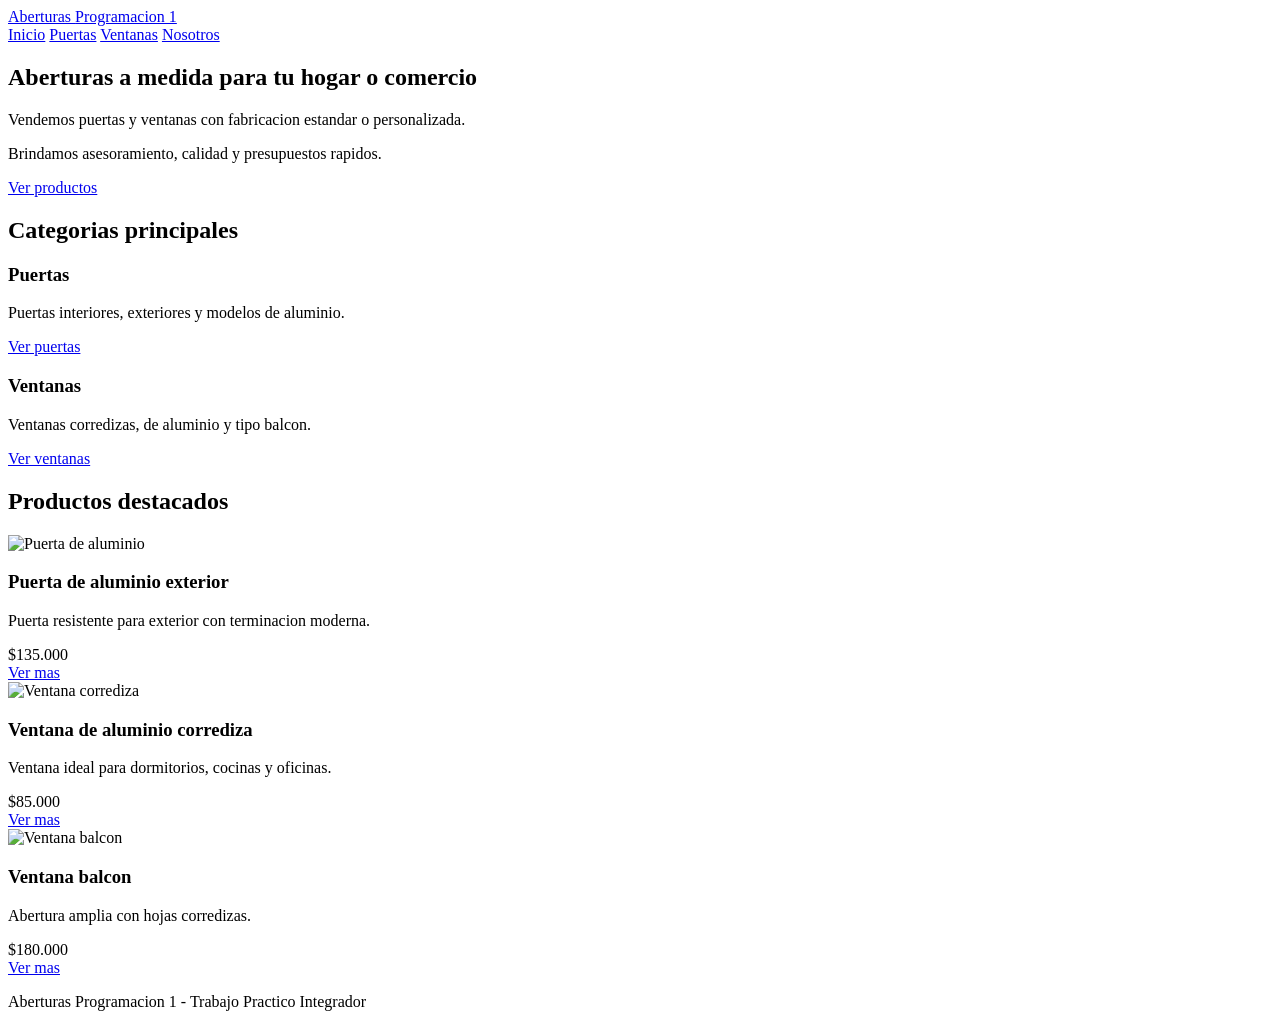
==== index.html @ 21de7965 "Add files via upload" ====
<!DOCTYPE html>
<html lang="es">
<head>
    <meta charset="UTF-8">
    <meta name="viewport" content="width=device-width, initial-scale=1.0">
    <title>Aberturas Programacion 1 - Inicio</title>
    <link rel="stylesheet" href="css/style.css">
</head>
<body>

    <header>
        <a href="index.html" class="logo-text">Aberturas <span>Programacion 1</span></a>

        <nav>
            <a href="index.html">Inicio</a>
            <a href="puertas.html">Puertas</a>
            <a href="ventanas.html">Ventanas</a>
            <a href="nosotros.html">Nosotros</a>
        </nav>
    </header>


    <section class="hero">
        <div class="hero-content">
            <h1>Aberturas a medida para tu hogar o comercio</h1>
            <p>Vendemos puertas y ventanas con fabricacion estandar o personalizada.</p>
            <p>Brindamos asesoramiento, calidad y presupuestos rapidos.</p>
            <a href="puertas.html" class="btn">Ver productos</a>
        </div>
    </section>

    <section class="section">
        <h2>Categorias principales</h2>

        <div class="categories">
            <div class="category">
                <h3>Puertas</h3>
                <p>Puertas interiores, exteriores y modelos de aluminio.</p>
                <a href="puertas.html" class="btn">Ver puertas</a>
            </div>

            <div class="category">
                <h3>Ventanas</h3>
                <p>Ventanas corredizas, de aluminio y tipo balcon.</p>
                <a href="ventanas.html" class="btn">Ver ventanas</a>
            </div>
        </div>
    </section>

    <section class="section">
        <h2>Productos destacados</h2>

        <div class="grid">
            <div class="card">
                <img src="img/producto-blanco.svg" alt="Puerta de aluminio">
                <h3>Puerta de aluminio exterior</h3>
                <p>Puerta resistente para exterior con terminacion moderna.</p>
                <div class="price">$135.000</div>
                <a href="puertas.html" class="btn">Ver mas</a>
            </div>

            <div class="card">
                <img src="img/producto-blanco.svg" alt="Ventana corrediza">
                <h3>Ventana de aluminio corrediza</h3>
                <p>Ventana ideal para dormitorios, cocinas y oficinas.</p>
                <div class="price">$85.000</div>
                <a href="ventanas.html" class="btn">Ver mas</a>
            </div>

            <div class="card">
                <img src="img/producto-blanco.svg" alt="Ventana balcon">
                <h3>Ventana balcon</h3>
                <p>Abertura amplia con hojas corredizas.</p>
                <div class="price">$180.000</div>
                <a href="ventanas.html" class="btn">Ver mas</a>
            </div>
        </div>
    </section>


    <footer>
        <p>Aberturas Programacion 1 - Trabajo Practico Integrador</p>
    </footer>

</body>
</html>
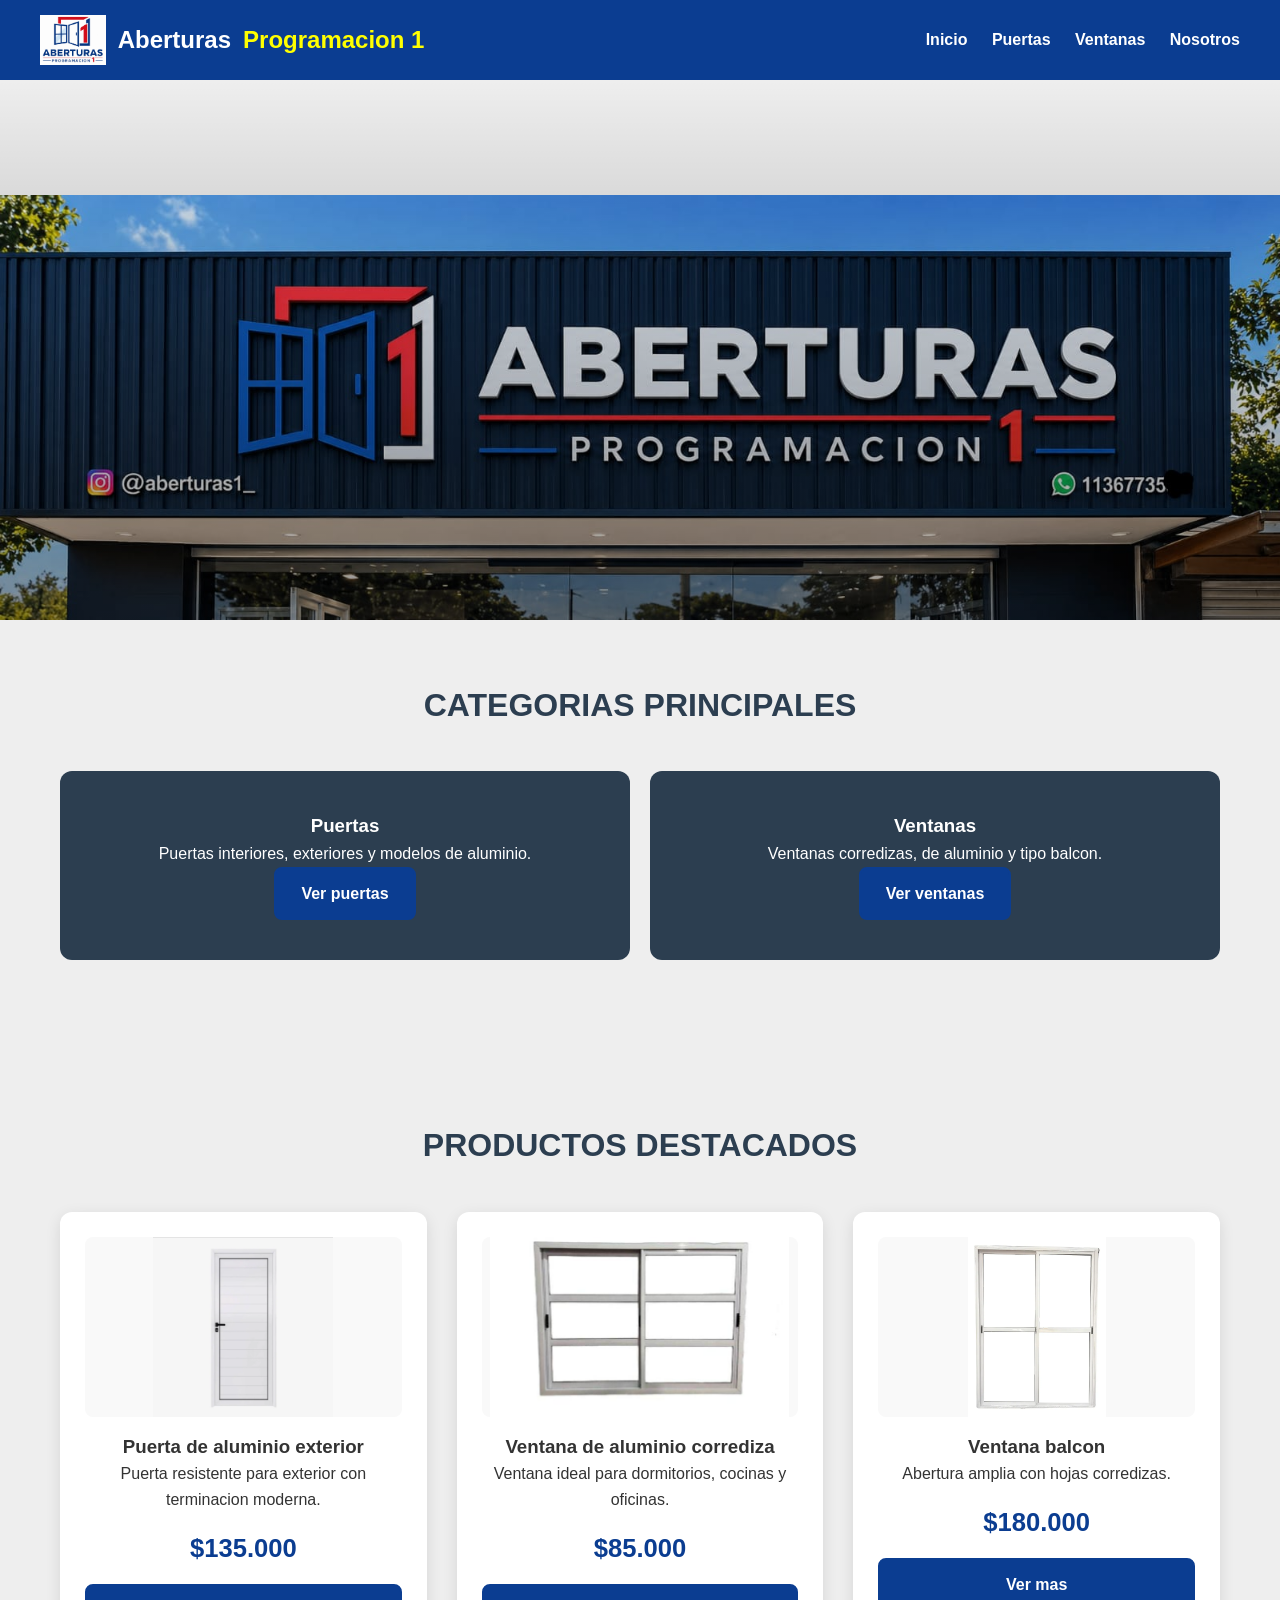
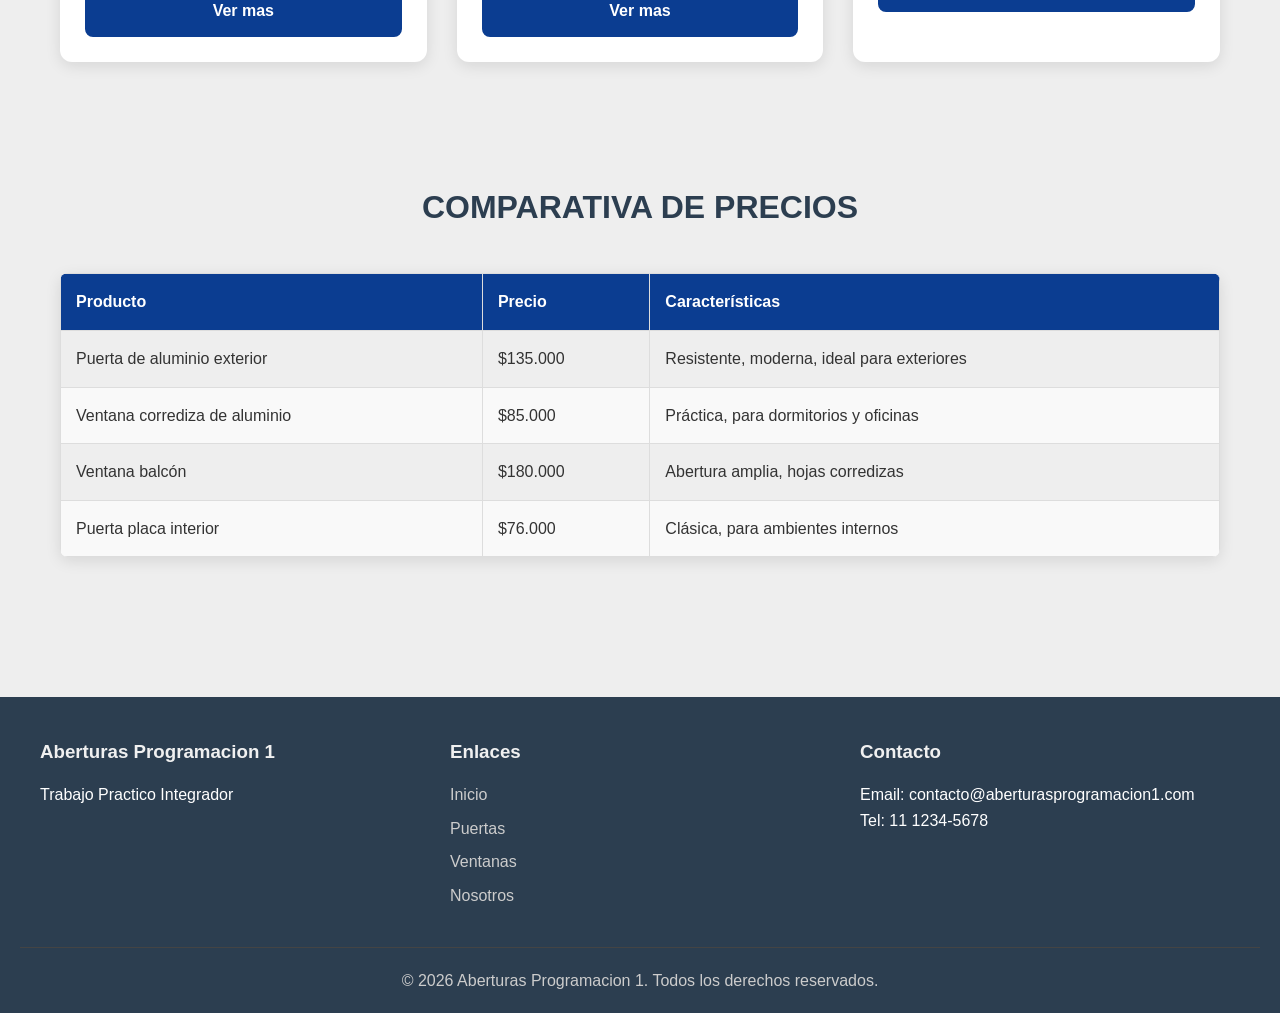
==== commit 9ba0525c: "Actualizacion de diseño y contenido del proyecto" ====
--- a/index.html
+++ b/index.html
@@ -4,12 +4,13 @@
     <meta charset="UTF-8">
     <meta name="viewport" content="width=device-width, initial-scale=1.0">
     <title>Aberturas Programacion 1 - Inicio</title>
+    <link rel="icon" href="img/logoAberturas.png" type="image/png">
     <link rel="stylesheet" href="css/style.css">
 </head>
 <body>
 
     <header>
-        <a href="index.html" class="logo-text">Aberturas <span>Programacion 1</span></a>
+        <a href="index.html" class="logo-text"><img src="img/logoAberturas.png" alt="Logo Aberturas">Aberturas <span>Programacion 1</span></a>
 
         <nav>
             <a href="index.html">Inicio</a>
@@ -22,10 +23,10 @@
 
     <section class="hero">
         <div class="hero-content">
-            <h1>Aberturas a medida para tu hogar o comercio</h1>
+           <!-- <h1>Aberturas a medida para tu hogar o comercio</h1>
             <p>Vendemos puertas y ventanas con fabricacion estandar o personalizada.</p>
             <p>Brindamos asesoramiento, calidad y presupuestos rapidos.</p>
-            <a href="puertas.html" class="btn">Ver productos</a>
+            <a href="puertas.html" class="btn">Ver productos</a>-->
         </div>
     </section>
 
@@ -52,7 +53,7 @@
 
         <div class="grid">
             <div class="card">
-                <img src="img/producto-blanco.svg" alt="Puerta de aluminio">
+                <img src="img/puerta1.webp" alt="Puerta de aluminio">
                 <h3>Puerta de aluminio exterior</h3>
                 <p>Puerta resistente para exterior con terminacion moderna.</p>
                 <div class="price">$135.000</div>
@@ -60,7 +61,7 @@
             </div>
 
             <div class="card">
-                <img src="img/producto-blanco.svg" alt="Ventana corrediza">
+                <img src="img/ventana1.jpeg" alt="Ventana corrediza">
                 <h3>Ventana de aluminio corrediza</h3>
                 <p>Ventana ideal para dormitorios, cocinas y oficinas.</p>
                 <div class="price">$85.000</div>
@@ -68,7 +69,7 @@
             </div>
 
             <div class="card">
-                <img src="img/producto-blanco.svg" alt="Ventana balcon">
+                <img src="img/ventana2.webp" alt="Ventana balcon">
                 <h3>Ventana balcon</h3>
                 <p>Abertura amplia con hojas corredizas.</p>
                 <div class="price">$180.000</div>
@@ -77,9 +78,65 @@
         </div>
     </section>
 
+    <section class="section">
+        <h2>Comparativa de precios</h2>
+        <table class="price-table">
+            <thead>
+                <tr>
+                    <th>Producto</th>
+                    <th>Precio</th>
+                    <th>Características</th>
+                </tr>
+            </thead>
+            <tbody>
+                <tr>
+                    <td>Puerta de aluminio exterior</td>
+                    <td>$135.000</td>
+                    <td>Resistente, moderna, ideal para exteriores</td>
+                </tr>
+                <tr>
+                    <td>Ventana corrediza de aluminio</td>
+                    <td>$85.000</td>
+                    <td>Práctica, para dormitorios y oficinas</td>
+                </tr>
+                <tr>
+                    <td>Ventana balcón</td>
+                    <td>$180.000</td>
+                    <td>Abertura amplia, hojas corredizas</td>
+                </tr>
+                <tr>
+                    <td>Puerta placa interior</td>
+                    <td>$76.000</td>
+                    <td>Clásica, para ambientes internos</td>
+                </tr>
+            </tbody>
+        </table>
+    </section>
 
     <footer>
-        <p>Aberturas Programacion 1 - Trabajo Practico Integrador</p>
+        <div class="footer-content">
+            <div class="footer-section">
+                <h3>Aberturas Programacion 1</h3>
+                <p>Trabajo Practico Integrador</p>
+            </div>
+            <div class="footer-section">
+                <h3>Enlaces</h3>
+                <ul>
+                    <li><a href="index.html">Inicio</a></li>
+                    <li><a href="puertas.html">Puertas</a></li>
+                    <li><a href="ventanas.html">Ventanas</a></li>
+                    <li><a href="nosotros.html">Nosotros</a></li>
+                </ul>
+            </div>
+            <div class="footer-section">
+                <h3>Contacto</h3>
+                <p>Email: contacto@aberturasprogramacion1.com</p>
+                <p>Tel: 11 1234-5678</p>
+            </div>
+        </div>
+        <div class="footer-bottom">
+            <p>&copy; 2026 Aberturas Programacion 1. Todos los derechos reservados.</p>
+        </div>
     </footer>
 
 </body>
--- a/css/style.css
+++ b/css/style.css
@@ -0,0 +1,327 @@
+/* ---  RESET Y BASE --- */
+* {
+    margin: 0;
+    padding: 0;
+    box-sizing: border-box;
+}
+
+body {
+    font-family: 'Segoe UI', Tahoma, Geneva, Verdana, sans-serif;
+    background: #eeeeee;
+    color: #333333;
+    line-height: 1.6;
+}
+
+/* --- COMPONENTES REUTILIZABLES (Botones) --- */
+.btn {
+    display: inline-block;
+    text-decoration: none;
+    font-weight: bold;
+    border-radius: 8px;
+    transition: 0.3s ease;
+    cursor: pointer;
+    text-align: center;
+}
+
+/* Botón Principal Azul */
+.btn {
+    background-color: #0b3d91;
+    color: white;
+    padding: 12px 25px;
+    border: 2px solid #0b3d91;
+}
+
+.btn:hover {
+    background-color: white;
+    color: #0b3d91;
+}
+
+
+/* --- HEADER --- */
+header {
+    background: #0b3d91;
+    padding: 15px 40px;
+    display: flex;
+    justify-content: space-between;
+    align-items: center;
+}
+
+.logo-text {
+    display: flex;
+    align-items: center;
+    gap: 12px;
+    color: white;
+    font-size: 24px;
+    font-weight: bold;
+    text-decoration: none;
+}
+
+.logo-text img {
+    height: 50px;
+    width: auto;
+    display: block;
+}
+
+.logo-text span { color: yellow; }
+
+nav a {
+    color: white;
+    text-decoration: none;
+    margin-left: 20px;
+    font-weight: bold;
+}
+
+nav a:hover { text-decoration: underline; }
+
+/* --- HERO SECTION --- */
+.hero {
+    min-height: 60vh;
+    display: flex;
+    align-items: center;
+    justify-content: center;
+    text-align: center;
+    padding: 40px 20px;
+    background: linear-gradient(rgba(0, 0, 0, 0), rgba(0, 0, 0, 0.4)), 
+                url('../img/heroLogo.jpeg') center/contain fixed no-repeat;
+    color: white;
+}
+
+.hero h1 {
+    font-size: clamp(2rem, 5vw, 3.5rem);
+    text-transform: uppercase;
+    margin-bottom: 20px;
+}
+
+.page-title {
+    background: #0b3d91;
+    color: white;
+    text-align: center;
+    padding: 60px 20px;
+}
+
+.page-title h1 {
+    margin-bottom: 10px;
+    text-transform: uppercase;
+    font-size: clamp(2rem, 4vw, 3rem);
+}
+
+.page-title p {
+    max-width: 800px;
+    margin: 0 auto;
+    color: #f0f0f0;
+}
+
+.about-layout {
+    display: flex;
+    flex-direction: column;
+    gap: 30px;
+}
+
+.info-box {
+    background: white;
+    border-radius: 16px;
+    padding: 30px;
+    box-shadow: 0 8px 24px rgba(0, 0, 0, 0.08);
+}
+
+.info-box h2 {
+    margin-bottom: 18px;
+    color: #0b3d91;
+}
+
+.info-box p {
+    margin-bottom: 16px;
+    color: #444444;
+}
+
+.about-with-image {
+    display: flex;
+    gap: 20px;
+    align-items: center;
+    flex-direction: row-reverse;
+}
+
+.about-image img {
+    width: 300px;
+    height: auto;
+    border-radius: 8px;
+    object-fit: cover;
+}
+
+.about-text {
+    flex: 1;
+}
+
+.social-links {
+    display: flex;
+    gap: 15px;
+    flex-wrap: wrap;
+    margin-top: 15px;
+    justify-content: center;
+}
+
+.social-links a {
+    display: inline-block;
+    padding: 10px 18px;
+    background: #0b3d91;
+    color: white;
+    border-radius: 8px;
+    text-decoration: none;
+    transition: background 0.3s;
+}
+
+.social-links a:hover {
+    background: #083072;
+}
+
+/* --- ESTRUCTURA DE SECCIONES --- */
+.section {
+    padding: 60px 20px;
+    max-width: 1200px;
+    margin: 0 auto;
+}
+
+.section h2 {
+    text-align: center;
+    color: #2c3e50;
+    margin-bottom: 40px;
+    font-size: 2rem;
+    text-transform: uppercase;
+}
+
+/* --- CATEGORÍAS PRINCIPALES --- */
+.categories {
+    display: flex;
+    gap: 20px;
+    flex-wrap: wrap;
+    margin-bottom: 40px;
+}
+
+.category {
+    flex: 1;
+    min-width: 280px;
+    background-color: #2c3e50;
+    color: white;
+    padding: 40px;
+    border-radius: 12px;
+    text-align: center;
+    transition: transform 0.3s;
+}
+
+.category:hover { transform: scale(1.02); }
+
+/* --- PRODUCTOS --- */
+.grid {
+    display: grid;
+    grid-template-columns: repeat(auto-fit, minmax(280px, 1fr));
+    gap: 30px;
+}
+
+.card {
+    background: white;
+    border-radius: 12px;
+    padding: 25px;
+    text-align: center;
+    box-shadow: 0 4px 15px rgba(0,0,0,0.1);
+    transition: 0.3s;
+    display: flex;
+    flex-direction: column;
+}
+
+.card:hover {
+    transform: translateY(-8px);
+    box-shadow: 0 10px 25px rgba(0,0,0,0.15);
+}
+
+.card img {
+    width: 100%;
+    height: 180px;
+    object-fit: contain;
+    background: #f9f9f9;
+    border-radius: 8px;
+    margin-bottom: 15px;
+}
+
+.price {
+    font-size: 1.6rem;
+    font-weight: bold;
+    color: #0b3d91;
+    margin: 15px 0;
+}
+
+/* --- TABLA DE PRECIOS --- */
+.price-table {
+    width: 100%;
+    border-collapse: collapse;
+    margin: 20px 0;
+    box-shadow: 0 4px 15px rgba(0,0,0,0.1);
+    border-radius: 8px;
+    overflow: hidden;
+}
+
+.price-table th, .price-table td {
+    border: 1px solid #ddd;
+    padding: 15px;
+    text-align: left;
+}
+
+.price-table th {
+    background-color: #0b3d91;
+    color: white;
+    font-weight: bold;
+}
+
+.price-table tr:nth-child(even) {
+    background-color: #f9f9f9;
+}
+
+.price-table tr:hover {
+    background-color: #f1f1f1;
+}
+
+/* --- FOOTER --- */
+footer {
+    background: #2c3e50;
+    color: white;
+    padding: 40px 20px 20px;
+    margin-top: 60px;
+}
+
+.footer-content {
+    display: grid;
+    grid-template-columns: repeat(auto-fit, minmax(250px, 1fr));
+    gap: 30px;
+    max-width: 1200px;
+    margin: 0 auto;
+}
+
+.footer-section h3 {
+    margin-bottom: 15px;
+    color: #f0f0f0;
+}
+
+.footer-section ul {
+    list-style: none;
+    padding: 0;
+}
+
+.footer-section ul li {
+    margin-bottom: 8px;
+}
+
+.footer-section ul li a {
+    color: #cccccc;
+    text-decoration: none;
+}
+
+.footer-section ul li a:hover {
+    color: white;
+}
+
+.footer-bottom {
+    text-align: center;
+    margin-top: 30px;
+    padding-top: 20px;
+    border-top: 1px solid #444;
+    color: #cccccc;
+}
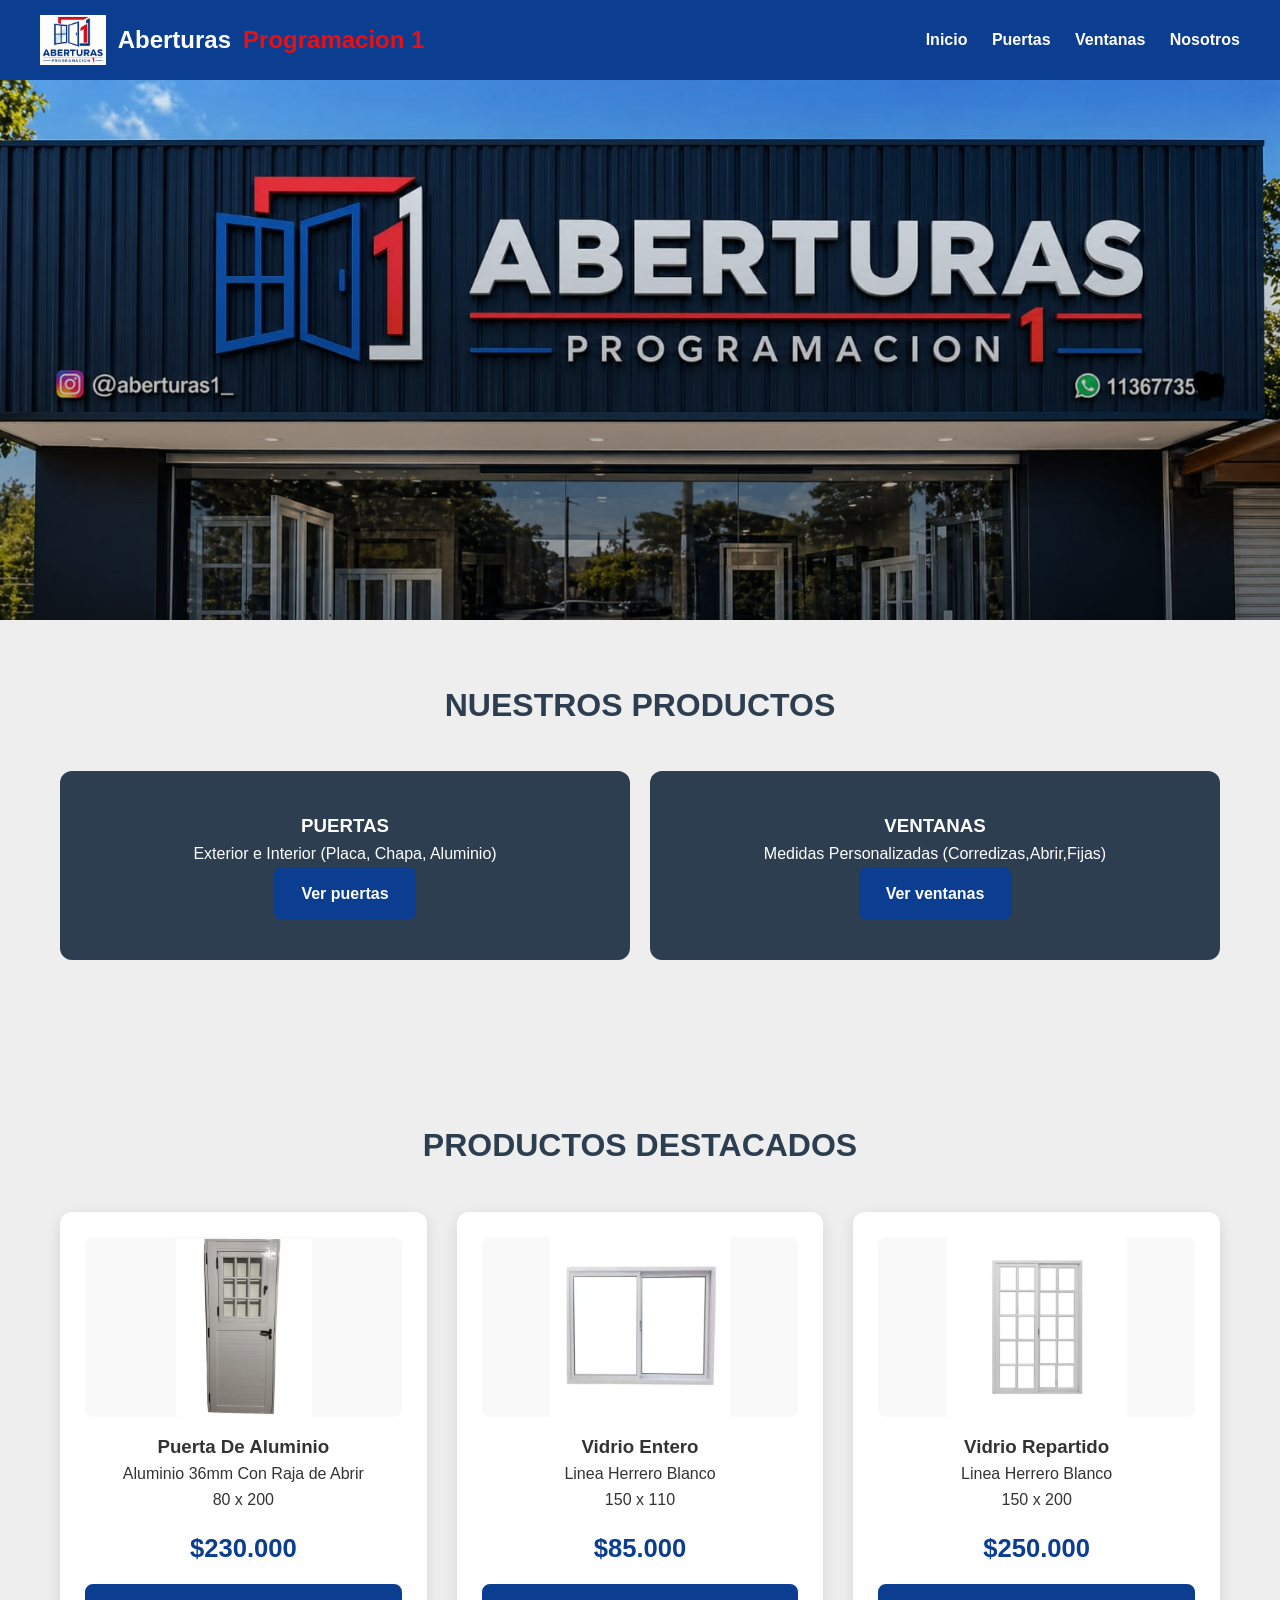
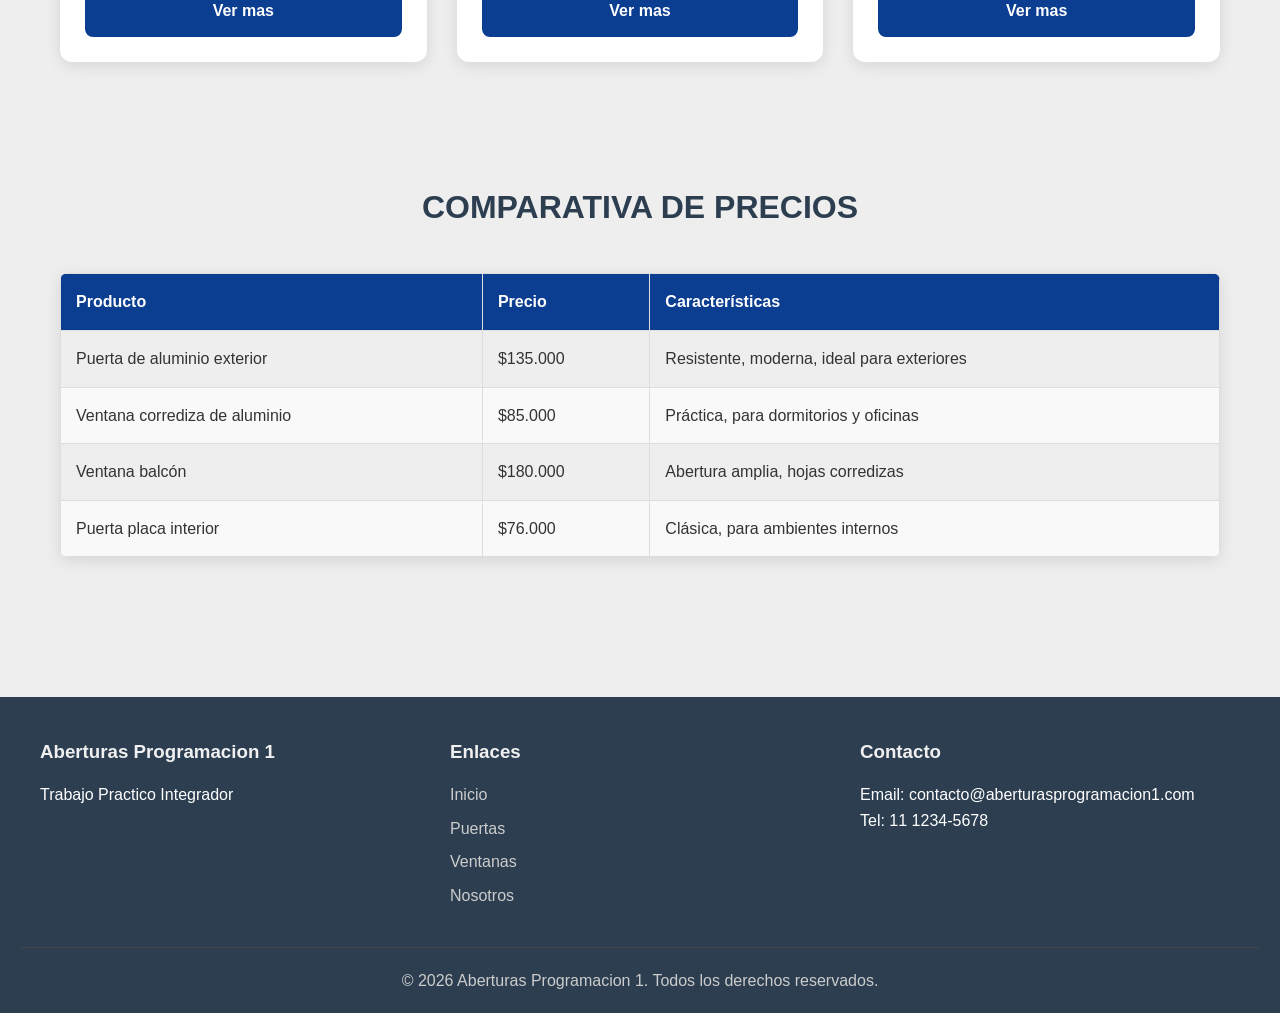
==== commit a550af1f: "modificacion imagenes index.html" ====
--- a/index.html
+++ b/index.html
@@ -31,18 +31,18 @@
     </section>
 
     <section class="section">
-        <h2>Categorias principales</h2>
+        <h2>NUESTROS PRODUCTOS</h2>
 
         <div class="categories">
             <div class="category">
-                <h3>Puertas</h3>
-                <p>Puertas interiores, exteriores y modelos de aluminio.</p>
+                <h3>PUERTAS</h3>
+                <p>  Exterior e Interior  (Placa, Chapa, Aluminio) </p>
                 <a href="puertas.html" class="btn">Ver puertas</a>
             </div>
 
             <div class="category">
-                <h3>Ventanas</h3>
-                <p>Ventanas corredizas, de aluminio y tipo balcon.</p>
+                <h3>VENTANAS</h3>
+                <p> Medidas Personalizadas (Corredizas,Abrir,Fijas) </p>
                 <a href="ventanas.html" class="btn">Ver ventanas</a>
             </div>
         </div>
@@ -53,26 +53,29 @@
 
         <div class="grid">
             <div class="card">
-                <img src="img/puerta1.webp" alt="Puerta de aluminio">
-                <h3>Puerta de aluminio exterior</h3>
-                <p>Puerta resistente para exterior con terminacion moderna.</p>
-                <div class="price">$135.000</div>
+                <img src="img/PuertaAluminioConRaja.jpeg" alt="Puerta de Aluminio">
+                <h3>Puerta De Aluminio </h3>
+                <p> Aluminio 36mm Con Raja de Abrir </p>
+                <p>80 x 200 </p>
+                <div class="price">$230.000</div>
                 <a href="puertas.html" class="btn">Ver mas</a>
             </div>
 
             <div class="card">
-                <img src="img/ventana1.jpeg" alt="Ventana corrediza">
-                <h3>Ventana de aluminio corrediza</h3>
-                <p>Ventana ideal para dormitorios, cocinas y oficinas.</p>
+                <img src="img/VidrioEntero.jpeg" alt="Ventana corrediza">
+                <h3>Vidrio Entero </h3>
+                <p> Linea Herrero Blanco  </p>
+                <p> 150 x 110 </p>
                 <div class="price">$85.000</div>
                 <a href="ventanas.html" class="btn">Ver mas</a>
             </div>
 
             <div class="card">
-                <img src="img/ventana2.webp" alt="Ventana balcon">
-                <h3>Ventana balcon</h3>
-                <p>Abertura amplia con hojas corredizas.</p>
-                <div class="price">$180.000</div>
+                <img src="img/BalconVidrioRepartido.jpeg" alt="Ventana Balcon Vidrio Repartido">
+                <h3> Vidrio Repartido </h3>
+                <p> Linea Herrero Blanco </p>
+                <P> 150 x 200</P>
+                <div class="price">$250.000</div>
                 <a href="ventanas.html" class="btn">Ver mas</a>
             </div>
         </div>
@@ -141,3 +144,4 @@
 
 </body>
 </html>
+
--- a/css/style.css
+++ b/css/style.css
@@ -62,7 +62,8 @@
     display: block;
 }
 
-.logo-text span { color: yellow; }
+
+.logo-text span { color: rgb(235, 15, 15); }
 
 nav a {
     color: white;
@@ -80,9 +81,9 @@
     align-items: center;
     justify-content: center;
     text-align: center;
-    padding: 40px 20px;
+    padding: 40px 10px;
     background: linear-gradient(rgba(0, 0, 0, 0), rgba(0, 0, 0, 0.4)), 
-                url('../img/heroLogo.jpeg') center/contain fixed no-repeat;
+                url('../img/heroLogo.jpeg') center/cover no-repeat;
     color: white;
 }
 
@@ -110,7 +111,7 @@
     margin: 0 auto;
     color: #f0f0f0;
 }
-
+/* --- NOSOTROS --- */
 .about-layout {
     display: flex;
     flex-direction: column;
@@ -324,4 +325,150 @@
     padding-top: 20px;
     border-top: 1px solid #444;
     color: #cccccc;
-}+}
+
+/* --- MEDIA QUERIES - RESPONSIVE --- */
+@media (max-width: 768px) {
+    /* Header */
+    header {
+        padding: 10px 20px;
+        flex-direction: column;
+        gap: 15px;
+    }
+
+    .logo-text {
+        font-size: 18px;
+        gap: 8px;
+    }
+
+    .logo-text img {
+        height: 40px;
+    }
+
+    nav {
+        display: flex;
+        flex-direction: column;
+        gap: 10px;
+    }
+
+    nav a {
+        margin-left: 0;
+        font-size: 14px;
+    }
+
+    /* Hero Section */
+    .hero {
+        min-height: 40vh;
+        padding: 20px 10px;
+        background: linear-gradient(rgba(0, 0, 0, 0), rgba(0, 0, 0, 0.4)), 
+                    url('../img/HeroLogo2.jpeg') center/cover no-repeat;
+        background-attachment: scroll;
+    }
+
+    .hero h1 {
+        font-size: clamp(1.5rem, 4vw, 2.5rem);
+    }
+
+    /* Page Title */
+    .page-title {
+        padding: 40px 20px;
+    }
+
+    .page-title h1 {
+        font-size: clamp(1.5rem, 3vw, 2rem);
+    }
+
+    /* Section */
+    .section {
+        padding: 40px 15px;
+    }
+
+    .section h2 {
+        font-size: 1.5rem;
+        margin-bottom: 25px;
+    }
+
+    /* Categories */
+    .category {
+        min-width: 100%;
+        padding: 30px 20px;
+    }
+
+    /* Cards */
+    .card img {
+        height: 150px;
+    }
+
+    .price {
+        font-size: 1.3rem;
+    }
+
+    /* About with Image */
+    .about-with-image {
+        flex-direction: column;
+    }
+
+    .about-image img {
+        width: 100%;
+        max-width: 300px;
+    }
+
+    /* Table */
+    .price-table {
+        font-size: 0.9rem;
+    }
+
+    .price-table th, .price-table td {
+        padding: 10px;
+    }
+
+    /* Info Box */
+    .info-box {
+        padding: 20px;
+    }
+
+    .info-box h2 {
+        margin-bottom: 12px;
+        font-size: 1.3rem;
+    }
+
+    .info-box p {
+        margin-bottom: 12px;
+        font-size: 0.95rem;
+    }
+
+    /* Footer */
+    footer {
+        padding: 30px 15px 15px;
+    }
+
+    .footer-content {
+        gap: 20px;
+        grid-template-columns: 1fr;
+    }
+
+    .footer-section h3 {
+        margin-bottom: 12px;
+        font-size: 1rem;
+    }
+
+    .footer-section ul li {
+        margin-bottom: 6px;
+    }
+
+    .footer-bottom {
+        margin-top: 20px;
+        padding-top: 15px;
+        font-size: 0.85rem;
+    }
+
+    /* Social Links */
+    .social-links {
+        gap: 10px;
+    }
+
+    .social-links a {
+        padding: 8px 15px;
+        font-size: 0.9rem;
+    }
+}
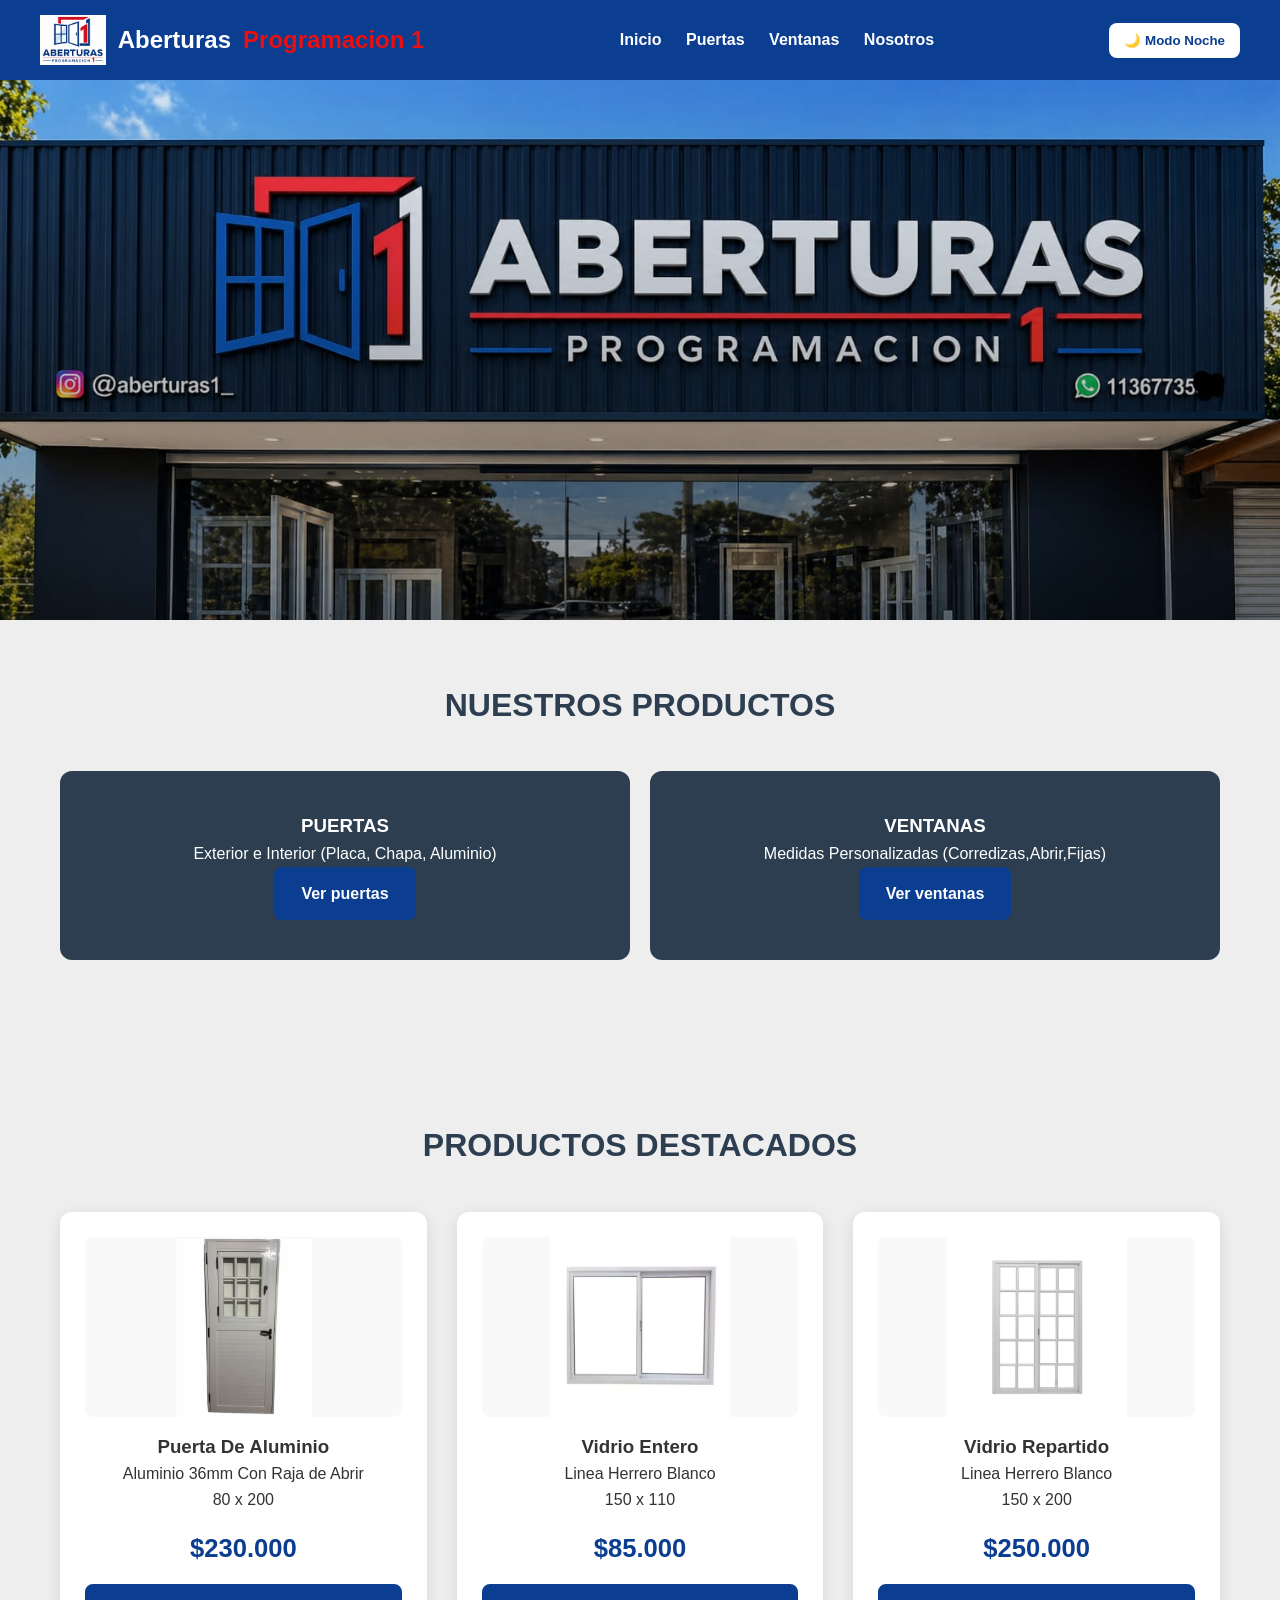
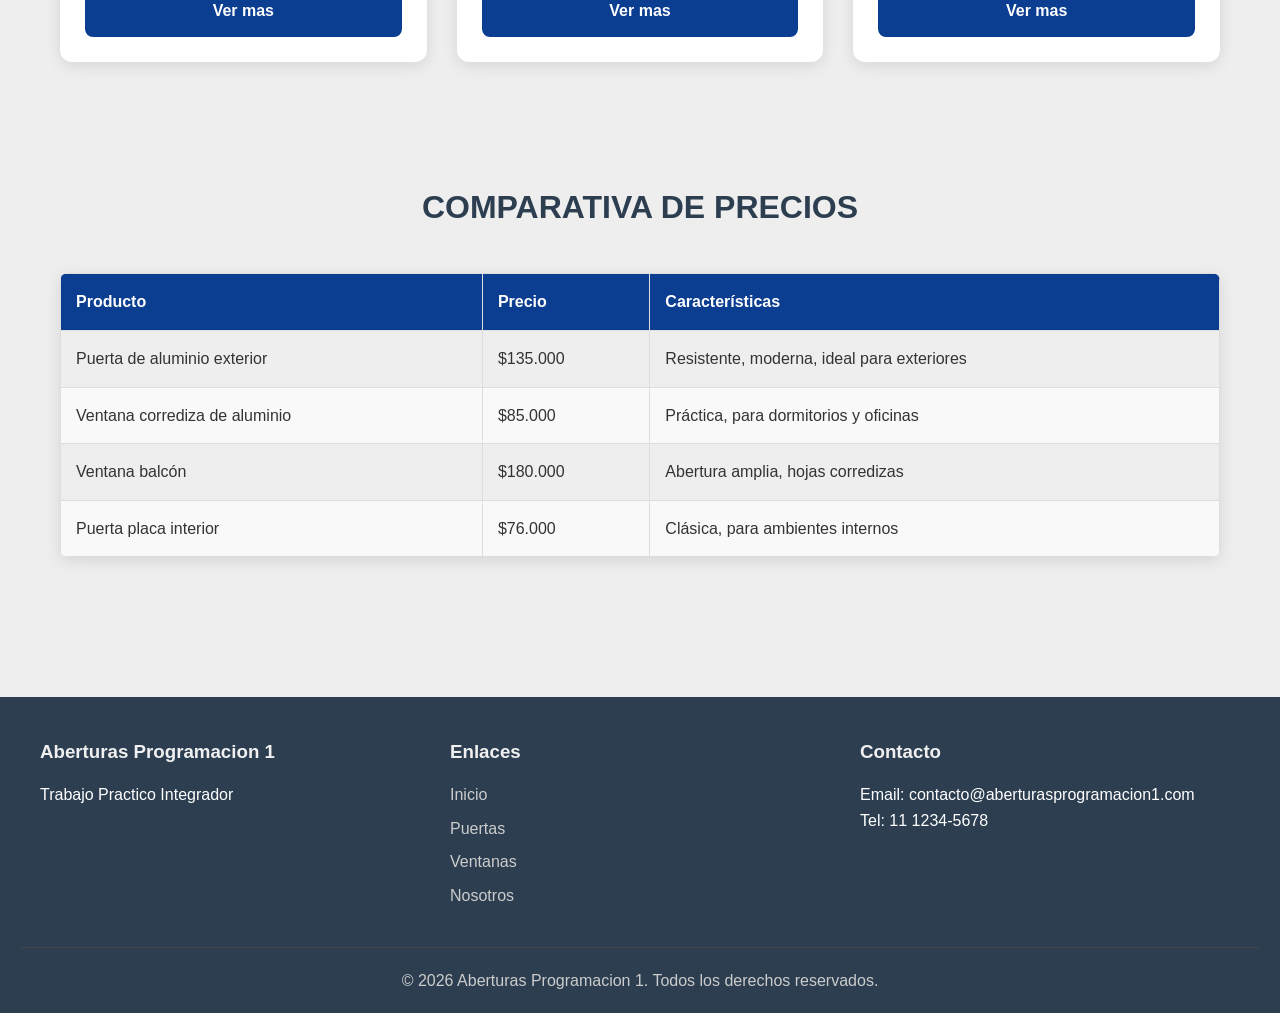
==== commit e253048e: "Agrego modo oscuro y actualizo estilos" ====
--- a/index.html
+++ b/index.html
@@ -1,147 +1,153 @@
-<!DOCTYPE html>
+<!doctype html>
 <html lang="es">
-<head>
-    <meta charset="UTF-8">
-    <meta name="viewport" content="width=device-width, initial-scale=1.0">
+  <head>
+    <meta charset="UTF-8" />
+    <meta name="viewport" content="width=device-width, initial-scale=1.0" />
     <title>Aberturas Programacion 1 - Inicio</title>
-    <link rel="icon" href="img/logoAberturas.png" type="image/png">
-    <link rel="stylesheet" href="css/style.css">
-</head>
-<body>
+    <link rel="icon" href="img/logoAberturas.png" type="image/png" />
+    <link rel="stylesheet" href="css/style.css" />
+  </head>
+  <body>
+    <header>
+      <a href="index.html" class="logo-text"
+        ><img src="img/logoAberturas.png" alt="Logo Aberturas" />Aberturas
+        <span>Programacion 1</span></a
+      >
 
-    <header>
-        <a href="index.html" class="logo-text"><img src="img/logoAberturas.png" alt="Logo Aberturas">Aberturas <span>Programacion 1</span></a>
-
-        <nav>
-            <a href="index.html">Inicio</a>
-            <a href="puertas.html">Puertas</a>
-            <a href="ventanas.html">Ventanas</a>
-            <a href="nosotros.html">Nosotros</a>
-        </nav>
+      <nav>
+        <a href="index.html">Inicio</a>
+        <a href="puertas.html">Puertas</a>
+        <a href="ventanas.html">Ventanas</a>
+        <a href="nosotros.html">Nosotros</a>
+      </nav>
+      <button id="tema-btn" onclick="cambiarModo()">🌙 Modo Noche</button>
     </header>
 
-
     <section class="hero">
-        <div class="hero-content">
-           <!-- <h1>Aberturas a medida para tu hogar o comercio</h1>
+      <div class="hero-content">
+        <!-- <h1>Aberturas a medida para tu hogar o comercio</h1>
             <p>Vendemos puertas y ventanas con fabricacion estandar o personalizada.</p>
             <p>Brindamos asesoramiento, calidad y presupuestos rapidos.</p>
             <a href="puertas.html" class="btn">Ver productos</a>-->
-        </div>
+      </div>
     </section>
 
     <section class="section">
-        <h2>NUESTROS PRODUCTOS</h2>
+      <h2>NUESTROS PRODUCTOS</h2>
 
-        <div class="categories">
-            <div class="category">
-                <h3>PUERTAS</h3>
-                <p>  Exterior e Interior  (Placa, Chapa, Aluminio) </p>
-                <a href="puertas.html" class="btn">Ver puertas</a>
-            </div>
+      <div class="categories">
+        <div class="category">
+          <h3>PUERTAS</h3>
+          <p>Exterior e Interior (Placa, Chapa, Aluminio)</p>
+          <a href="puertas.html" class="btn">Ver puertas</a>
+        </div>
 
-            <div class="category">
-                <h3>VENTANAS</h3>
-                <p> Medidas Personalizadas (Corredizas,Abrir,Fijas) </p>
-                <a href="ventanas.html" class="btn">Ver ventanas</a>
-            </div>
+        <div class="category">
+          <h3>VENTANAS</h3>
+          <p>Medidas Personalizadas (Corredizas,Abrir,Fijas)</p>
+          <a href="ventanas.html" class="btn">Ver ventanas</a>
         </div>
+      </div>
     </section>
 
     <section class="section">
-        <h2>Productos destacados</h2>
+      <h2>Productos destacados</h2>
 
-        <div class="grid">
-            <div class="card">
-                <img src="img/PuertaAluminioConRaja.jpeg" alt="Puerta de Aluminio">
-                <h3>Puerta De Aluminio </h3>
-                <p> Aluminio 36mm Con Raja de Abrir </p>
-                <p>80 x 200 </p>
-                <div class="price">$230.000</div>
-                <a href="puertas.html" class="btn">Ver mas</a>
-            </div>
+      <div class="grid">
+        <div class="card">
+          <img src="img/PuertaAluminioConRaja.jpeg" alt="Puerta de Aluminio" />
+          <h3>Puerta De Aluminio</h3>
+          <p>Aluminio 36mm Con Raja de Abrir</p>
+          <p>80 x 200</p>
+          <div class="price">$230.000</div>
+          <a href="puertas.html" class="btn">Ver mas</a>
+        </div>
 
-            <div class="card">
-                <img src="img/VidrioEntero.jpeg" alt="Ventana corrediza">
-                <h3>Vidrio Entero </h3>
-                <p> Linea Herrero Blanco  </p>
-                <p> 150 x 110 </p>
-                <div class="price">$85.000</div>
-                <a href="ventanas.html" class="btn">Ver mas</a>
-            </div>
+        <div class="card">
+          <img src="img/VidrioEntero.jpeg" alt="Ventana corrediza" />
+          <h3>Vidrio Entero</h3>
+          <p>Linea Herrero Blanco</p>
+          <p>150 x 110</p>
+          <div class="price">$85.000</div>
+          <a href="ventanas.html" class="btn">Ver mas</a>
+        </div>
 
-            <div class="card">
-                <img src="img/BalconVidrioRepartido.jpeg" alt="Ventana Balcon Vidrio Repartido">
-                <h3> Vidrio Repartido </h3>
-                <p> Linea Herrero Blanco </p>
-                <P> 150 x 200</P>
-                <div class="price">$250.000</div>
-                <a href="ventanas.html" class="btn">Ver mas</a>
-            </div>
+        <div class="card">
+          <img
+            src="img/BalconVidrioRepartido.jpeg"
+            alt="Ventana Balcon Vidrio Repartido"
+          />
+          <h3>Vidrio Repartido</h3>
+          <p>Linea Herrero Blanco</p>
+          <p>150 x 200</p>
+          <div class="price">$250.000</div>
+          <a href="ventanas.html" class="btn">Ver mas</a>
         </div>
+      </div>
     </section>
 
     <section class="section">
-        <h2>Comparativa de precios</h2>
-        <table class="price-table">
-            <thead>
-                <tr>
-                    <th>Producto</th>
-                    <th>Precio</th>
-                    <th>Características</th>
-                </tr>
-            </thead>
-            <tbody>
-                <tr>
-                    <td>Puerta de aluminio exterior</td>
-                    <td>$135.000</td>
-                    <td>Resistente, moderna, ideal para exteriores</td>
-                </tr>
-                <tr>
-                    <td>Ventana corrediza de aluminio</td>
-                    <td>$85.000</td>
-                    <td>Práctica, para dormitorios y oficinas</td>
-                </tr>
-                <tr>
-                    <td>Ventana balcón</td>
-                    <td>$180.000</td>
-                    <td>Abertura amplia, hojas corredizas</td>
-                </tr>
-                <tr>
-                    <td>Puerta placa interior</td>
-                    <td>$76.000</td>
-                    <td>Clásica, para ambientes internos</td>
-                </tr>
-            </tbody>
-        </table>
+      <h2>Comparativa de precios</h2>
+      <table class="price-table">
+        <thead>
+          <tr>
+            <th>Producto</th>
+            <th>Precio</th>
+            <th>Características</th>
+          </tr>
+        </thead>
+        <tbody>
+          <tr>
+            <td>Puerta de aluminio exterior</td>
+            <td>$135.000</td>
+            <td>Resistente, moderna, ideal para exteriores</td>
+          </tr>
+          <tr>
+            <td>Ventana corrediza de aluminio</td>
+            <td>$85.000</td>
+            <td>Práctica, para dormitorios y oficinas</td>
+          </tr>
+          <tr>
+            <td>Ventana balcón</td>
+            <td>$180.000</td>
+            <td>Abertura amplia, hojas corredizas</td>
+          </tr>
+          <tr>
+            <td>Puerta placa interior</td>
+            <td>$76.000</td>
+            <td>Clásica, para ambientes internos</td>
+          </tr>
+        </tbody>
+      </table>
     </section>
 
     <footer>
-        <div class="footer-content">
-            <div class="footer-section">
-                <h3>Aberturas Programacion 1</h3>
-                <p>Trabajo Practico Integrador</p>
-            </div>
-            <div class="footer-section">
-                <h3>Enlaces</h3>
-                <ul>
-                    <li><a href="index.html">Inicio</a></li>
-                    <li><a href="puertas.html">Puertas</a></li>
-                    <li><a href="ventanas.html">Ventanas</a></li>
-                    <li><a href="nosotros.html">Nosotros</a></li>
-                </ul>
-            </div>
-            <div class="footer-section">
-                <h3>Contacto</h3>
-                <p>Email: contacto@aberturasprogramacion1.com</p>
-                <p>Tel: 11 1234-5678</p>
-            </div>
+      <div class="footer-content">
+        <div class="footer-section">
+          <h3>Aberturas Programacion 1</h3>
+          <p>Trabajo Practico Integrador</p>
         </div>
-        <div class="footer-bottom">
-            <p>&copy; 2026 Aberturas Programacion 1. Todos los derechos reservados.</p>
+        <div class="footer-section">
+          <h3>Enlaces</h3>
+          <ul>
+            <li><a href="index.html">Inicio</a></li>
+            <li><a href="puertas.html">Puertas</a></li>
+            <li><a href="ventanas.html">Ventanas</a></li>
+            <li><a href="nosotros.html">Nosotros</a></li>
+          </ul>
         </div>
+        <div class="footer-section">
+          <h3>Contacto</h3>
+          <p>Email: contacto@aberturasprogramacion1.com</p>
+          <p>Tel: 11 1234-5678</p>
+        </div>
+      </div>
+      <div class="footer-bottom">
+        <p>
+          &copy; 2026 Aberturas Programacion 1. Todos los derechos reservados.
+        </p>
+      </div>
     </footer>
-
-</body>
+    <script src="js/script.js"></script>
+  </body>
 </html>
-
--- a/css/style.css
+++ b/css/style.css
@@ -1,474 +1,600 @@
 /* ---  RESET Y BASE --- */
 * {
-    margin: 0;
-    padding: 0;
-    box-sizing: border-box;
+  margin: 0;
+  padding: 0;
+  box-sizing: border-box;
 }
 
 body {
-    font-family: 'Segoe UI', Tahoma, Geneva, Verdana, sans-serif;
-    background: #eeeeee;
-    color: #333333;
-    line-height: 1.6;
+  font-family: "Segoe UI", Tahoma, Geneva, Verdana, sans-serif;
+  background: #eeeeee;
+  color: #333333;
+  line-height: 1.6;
 }
 
 /* --- COMPONENTES REUTILIZABLES (Botones) --- */
 .btn {
-    display: inline-block;
-    text-decoration: none;
-    font-weight: bold;
-    border-radius: 8px;
-    transition: 0.3s ease;
-    cursor: pointer;
-    text-align: center;
+  display: inline-block;
+  text-decoration: none;
+  font-weight: bold;
+  border-radius: 8px;
+  transition: 0.3s ease;
+  cursor: pointer;
+  text-align: center;
 }
 
 /* Botón Principal Azul */
 .btn {
-    background-color: #0b3d91;
-    color: white;
-    padding: 12px 25px;
-    border: 2px solid #0b3d91;
+  background-color: #0b3d91;
+  color: white;
+  padding: 12px 25px;
+  border: 2px solid #0b3d91;
 }
 
 .btn:hover {
-    background-color: white;
-    color: #0b3d91;
-}
-
+  background-color: white;
+  color: #0b3d91;
+}
 
 /* --- HEADER --- */
 header {
-    background: #0b3d91;
-    padding: 15px 40px;
-    display: flex;
-    justify-content: space-between;
-    align-items: center;
+  background: #0b3d91;
+  padding: 15px 40px;
+  display: flex;
+  justify-content: space-between;
+  align-items: center;
 }
 
 .logo-text {
-    display: flex;
-    align-items: center;
-    gap: 12px;
-    color: white;
-    font-size: 24px;
-    font-weight: bold;
-    text-decoration: none;
+  display: flex;
+  align-items: center;
+  gap: 12px;
+  color: white;
+  font-size: 24px;
+  font-weight: bold;
+  text-decoration: none;
 }
 
 .logo-text img {
-    height: 50px;
-    width: auto;
-    display: block;
-}
-
-
-.logo-text span { color: rgb(235, 15, 15); }
+  height: 50px;
+  width: auto;
+  display: block;
+}
+
+.logo-text span {
+  color: rgb(235, 15, 15);
+}
 
 nav a {
-    color: white;
-    text-decoration: none;
-    margin-left: 20px;
-    font-weight: bold;
-}
-
-nav a:hover { text-decoration: underline; }
+  color: white;
+  text-decoration: none;
+  margin-left: 20px;
+  font-weight: bold;
+}
+
+nav a:hover {
+  text-decoration: underline;
+}
 
 /* --- HERO SECTION --- */
 .hero {
-    min-height: 60vh;
-    display: flex;
-    align-items: center;
-    justify-content: center;
-    text-align: center;
-    padding: 40px 10px;
-    background: linear-gradient(rgba(0, 0, 0, 0), rgba(0, 0, 0, 0.4)), 
-                url('../img/heroLogo.jpeg') center/cover no-repeat;
-    color: white;
+  min-height: 60vh;
+  display: flex;
+  align-items: center;
+  justify-content: center;
+  text-align: center;
+  padding: 40px 10px;
+  background:
+    linear-gradient(rgba(0, 0, 0, 0), rgba(0, 0, 0, 0.4)),
+    url("../img/heroLogo.jpeg") center/cover no-repeat;
+  color: white;
 }
 
 .hero h1 {
-    font-size: clamp(2rem, 5vw, 3.5rem);
-    text-transform: uppercase;
-    margin-bottom: 20px;
+  font-size: clamp(2rem, 5vw, 3.5rem);
+  text-transform: uppercase;
+  margin-bottom: 20px;
 }
 
 .page-title {
-    background: #0b3d91;
-    color: white;
-    text-align: center;
-    padding: 60px 20px;
+  background: #0b3d91;
+  color: white;
+  text-align: center;
+  padding: 60px 20px;
 }
 
 .page-title h1 {
-    margin-bottom: 10px;
-    text-transform: uppercase;
-    font-size: clamp(2rem, 4vw, 3rem);
+  margin-bottom: 10px;
+  text-transform: uppercase;
+  font-size: clamp(2rem, 4vw, 3rem);
 }
 
 .page-title p {
-    max-width: 800px;
-    margin: 0 auto;
-    color: #f0f0f0;
+  max-width: 800px;
+  margin: 0 auto;
+  color: #f0f0f0;
 }
 /* --- NOSOTROS --- */
 .about-layout {
+  display: flex;
+  flex-direction: column;
+  gap: 30px;
+}
+
+.info-box {
+  background: white;
+  border-radius: 16px;
+  padding: 30px;
+  box-shadow: 0 8px 24px rgba(0, 0, 0, 0.08);
+}
+
+.info-box h2 {
+  margin-bottom: 18px;
+  color: #0b3d91;
+}
+
+.info-box p {
+  margin-bottom: 16px;
+  color: #444444;
+}
+
+.about-with-image {
+  display: flex;
+  gap: 20px;
+  align-items: center;
+  flex-direction: row-reverse;
+}
+
+.about-image img {
+  width: 300px;
+  height: auto;
+  border-radius: 8px;
+  object-fit: cover;
+}
+
+.about-text {
+  flex: 1;
+}
+
+.social-links {
+  display: flex;
+  gap: 15px;
+  flex-wrap: wrap;
+  margin-top: 15px;
+  justify-content: center;
+}
+
+.social-links a {
+  display: inline-block;
+  padding: 10px 18px;
+  background: #0b3d91;
+  color: white;
+  border-radius: 8px;
+  text-decoration: none;
+  transition: background 0.3s;
+}
+
+.social-links a:hover {
+  background: #083072;
+}
+
+/* --- ESTRUCTURA DE SECCIONES --- */
+.section {
+  padding: 60px 20px;
+  max-width: 1200px;
+  margin: 0 auto;
+}
+
+.section h2 {
+  text-align: center;
+  color: #2c3e50;
+  margin-bottom: 40px;
+  font-size: 2rem;
+  text-transform: uppercase;
+}
+
+/* --- CATEGORÍAS PRINCIPALES --- */
+.categories {
+  display: flex;
+  gap: 20px;
+  flex-wrap: wrap;
+  margin-bottom: 40px;
+}
+
+.category {
+  flex: 1;
+  min-width: 280px;
+  background-color: #2c3e50;
+  color: white;
+  padding: 40px;
+  border-radius: 12px;
+  text-align: center;
+  transition: transform 0.3s;
+}
+
+.category:hover {
+  transform: scale(1.02);
+}
+
+/* --- PRODUCTOS --- */
+.grid {
+  display: grid;
+  grid-template-columns: repeat(auto-fit, minmax(280px, 1fr));
+  gap: 30px;
+}
+
+.card {
+  background: white;
+  border-radius: 12px;
+  padding: 25px;
+  text-align: center;
+  box-shadow: 0 4px 15px rgba(0, 0, 0, 0.1);
+  transition: 0.3s;
+  display: flex;
+  flex-direction: column;
+}
+
+.card:hover {
+  transform: translateY(-8px);
+  box-shadow: 0 10px 25px rgba(0, 0, 0, 0.15);
+}
+
+.card img {
+  width: 100%;
+  height: 180px;
+  object-fit: contain;
+  background: #f9f9f9;
+  border-radius: 8px;
+  margin-bottom: 15px;
+}
+
+.price {
+  font-size: 1.6rem;
+  font-weight: bold;
+  color: #0b3d91;
+  margin: 15px 0;
+}
+
+/* --- TABLA DE PRECIOS --- */
+.price-table {
+  width: 100%;
+  border-collapse: collapse;
+  margin: 20px 0;
+  box-shadow: 0 4px 15px rgba(0, 0, 0, 0.1);
+  border-radius: 8px;
+  overflow: hidden;
+}
+
+.price-table th,
+.price-table td {
+  border: 1px solid #ddd;
+  padding: 15px;
+  text-align: left;
+}
+
+.price-table th {
+  background-color: #0b3d91;
+  color: white;
+  font-weight: bold;
+}
+
+.price-table tr:nth-child(even) {
+  background-color: #f9f9f9;
+}
+
+.price-table tr:hover {
+  background-color: #f1f1f1;
+}
+
+/* --- FOOTER --- */
+footer {
+  background: #2c3e50;
+  color: white;
+  padding: 40px 20px 20px;
+  margin-top: 60px;
+}
+
+.footer-content {
+  display: grid;
+  grid-template-columns: repeat(auto-fit, minmax(250px, 1fr));
+  gap: 30px;
+  max-width: 1200px;
+  margin: 0 auto;
+}
+
+.footer-section h3 {
+  margin-bottom: 15px;
+  color: #f0f0f0;
+}
+
+.footer-section ul {
+  list-style: none;
+  padding: 0;
+}
+
+.footer-section ul li {
+  margin-bottom: 8px;
+}
+
+.footer-section ul li a {
+  color: #cccccc;
+  text-decoration: none;
+}
+
+.footer-section ul li a:hover {
+  color: white;
+}
+
+.footer-bottom {
+  text-align: center;
+  margin-top: 30px;
+  padding-top: 20px;
+  border-top: 1px solid #444;
+  color: #cccccc;
+}
+
+/* --- MEDIA QUERIES - RESPONSIVE --- */
+@media (max-width: 768px) {
+  /* Header */
+  header {
+    padding: 10px 20px;
+    flex-direction: column;
+    gap: 15px;
+  }
+
+  .logo-text {
+    font-size: 18px;
+    gap: 8px;
+  }
+
+  .logo-text img {
+    height: 40px;
+  }
+
+  nav {
     display: flex;
     flex-direction: column;
-    gap: 30px;
-}
-
-.info-box {
-    background: white;
-    border-radius: 16px;
-    padding: 30px;
-    box-shadow: 0 8px 24px rgba(0, 0, 0, 0.08);
-}
-
-.info-box h2 {
-    margin-bottom: 18px;
-    color: #0b3d91;
-}
-
-.info-box p {
-    margin-bottom: 16px;
-    color: #444444;
-}
-
-.about-with-image {
-    display: flex;
+    gap: 10px;
+  }
+
+  nav a {
+    margin-left: 0;
+    font-size: 14px;
+  }
+
+  /* Hero Section */
+  .hero {
+    min-height: 40vh;
+    padding: 20px 10px;
+    background:
+      linear-gradient(rgba(0, 0, 0, 0), rgba(0, 0, 0, 0.4)),
+      url("../img/HeroLogo2.jpeg") center/cover no-repeat;
+    background-attachment: scroll;
+  }
+
+  .hero h1 {
+    font-size: clamp(1.5rem, 4vw, 2.5rem);
+  }
+
+  /* Page Title */
+  .page-title {
+    padding: 40px 20px;
+  }
+
+  .page-title h1 {
+    font-size: clamp(1.5rem, 3vw, 2rem);
+  }
+
+  /* Section */
+  .section {
+    padding: 40px 15px;
+  }
+
+  .section h2 {
+    font-size: 1.5rem;
+    margin-bottom: 25px;
+  }
+
+  /* Categories */
+  .category {
+    min-width: 100%;
+    padding: 30px 20px;
+  }
+
+  /* Cards */
+  .card img {
+    height: 150px;
+  }
+
+  .price {
+    font-size: 1.3rem;
+  }
+
+  /* About with Image */
+  .about-with-image {
+    flex-direction: column;
+  }
+
+  .about-image img {
+    width: 100%;
+    max-width: 300px;
+  }
+
+  /* Table */
+  .price-table {
+    font-size: 0.9rem;
+  }
+
+  .price-table th,
+  .price-table td {
+    padding: 10px;
+  }
+
+  /* Info Box */
+  .info-box {
+    padding: 20px;
+  }
+
+  .info-box h2 {
+    margin-bottom: 12px;
+    font-size: 1.3rem;
+  }
+
+  .info-box p {
+    margin-bottom: 12px;
+    font-size: 0.95rem;
+  }
+
+  /* Footer */
+  footer {
+    padding: 30px 15px 15px;
+  }
+
+  .footer-content {
     gap: 20px;
-    align-items: center;
-    flex-direction: row-reverse;
-}
-
-.about-image img {
-    width: 300px;
-    height: auto;
-    border-radius: 8px;
-    object-fit: cover;
-}
-
-.about-text {
-    flex: 1;
-}
-
-.social-links {
-    display: flex;
-    gap: 15px;
-    flex-wrap: wrap;
-    margin-top: 15px;
-    justify-content: center;
-}
-
-.social-links a {
-    display: inline-block;
-    padding: 10px 18px;
-    background: #0b3d91;
-    color: white;
-    border-radius: 8px;
-    text-decoration: none;
-    transition: background 0.3s;
-}
-
-.social-links a:hover {
-    background: #083072;
-}
-
-/* --- ESTRUCTURA DE SECCIONES --- */
-.section {
-    padding: 60px 20px;
-    max-width: 1200px;
-    margin: 0 auto;
-}
-
-.section h2 {
-    text-align: center;
-    color: #2c3e50;
-    margin-bottom: 40px;
-    font-size: 2rem;
-    text-transform: uppercase;
-}
-
-/* --- CATEGORÍAS PRINCIPALES --- */
-.categories {
-    display: flex;
-    gap: 20px;
-    flex-wrap: wrap;
-    margin-bottom: 40px;
-}
-
-.category {
-    flex: 1;
-    min-width: 280px;
-    background-color: #2c3e50;
-    color: white;
-    padding: 40px;
-    border-radius: 12px;
-    text-align: center;
-    transition: transform 0.3s;
-}
-
-.category:hover { transform: scale(1.02); }
-
-/* --- PRODUCTOS --- */
-.grid {
-    display: grid;
-    grid-template-columns: repeat(auto-fit, minmax(280px, 1fr));
-    gap: 30px;
-}
-
-.card {
-    background: white;
-    border-radius: 12px;
-    padding: 25px;
-    text-align: center;
-    box-shadow: 0 4px 15px rgba(0,0,0,0.1);
-    transition: 0.3s;
-    display: flex;
-    flex-direction: column;
-}
-
-.card:hover {
-    transform: translateY(-8px);
-    box-shadow: 0 10px 25px rgba(0,0,0,0.15);
-}
-
-.card img {
-    width: 100%;
-    height: 180px;
-    object-fit: contain;
-    background: #f9f9f9;
-    border-radius: 8px;
-    margin-bottom: 15px;
-}
-
-.price {
-    font-size: 1.6rem;
-    font-weight: bold;
-    color: #0b3d91;
-    margin: 15px 0;
-}
-
-/* --- TABLA DE PRECIOS --- */
-.price-table {
-    width: 100%;
-    border-collapse: collapse;
-    margin: 20px 0;
-    box-shadow: 0 4px 15px rgba(0,0,0,0.1);
-    border-radius: 8px;
-    overflow: hidden;
-}
-
-.price-table th, .price-table td {
-    border: 1px solid #ddd;
-    padding: 15px;
-    text-align: left;
-}
-
-.price-table th {
-    background-color: #0b3d91;
-    color: white;
-    font-weight: bold;
-}
-
-.price-table tr:nth-child(even) {
-    background-color: #f9f9f9;
-}
-
-.price-table tr:hover {
-    background-color: #f1f1f1;
-}
-
-/* --- FOOTER --- */
-footer {
-    background: #2c3e50;
-    color: white;
-    padding: 40px 20px 20px;
-    margin-top: 60px;
-}
-
-.footer-content {
-    display: grid;
-    grid-template-columns: repeat(auto-fit, minmax(250px, 1fr));
-    gap: 30px;
-    max-width: 1200px;
-    margin: 0 auto;
-}
-
-.footer-section h3 {
-    margin-bottom: 15px;
-    color: #f0f0f0;
-}
-
-.footer-section ul {
-    list-style: none;
-    padding: 0;
-}
-
-.footer-section ul li {
-    margin-bottom: 8px;
-}
-
-.footer-section ul li a {
-    color: #cccccc;
-    text-decoration: none;
-}
-
-.footer-section ul li a:hover {
-    color: white;
-}
-
-.footer-bottom {
-    text-align: center;
-    margin-top: 30px;
-    padding-top: 20px;
-    border-top: 1px solid #444;
-    color: #cccccc;
-}
-
-/* --- MEDIA QUERIES - RESPONSIVE --- */
-@media (max-width: 768px) {
-    /* Header */
-    header {
-        padding: 10px 20px;
-        flex-direction: column;
-        gap: 15px;
-    }
-
-    .logo-text {
-        font-size: 18px;
-        gap: 8px;
-    }
-
-    .logo-text img {
-        height: 40px;
-    }
-
-    nav {
-        display: flex;
-        flex-direction: column;
-        gap: 10px;
-    }
-
-    nav a {
-        margin-left: 0;
-        font-size: 14px;
-    }
-
-    /* Hero Section */
-    .hero {
-        min-height: 40vh;
-        padding: 20px 10px;
-        background: linear-gradient(rgba(0, 0, 0, 0), rgba(0, 0, 0, 0.4)), 
-                    url('../img/HeroLogo2.jpeg') center/cover no-repeat;
-        background-attachment: scroll;
-    }
-
-    .hero h1 {
-        font-size: clamp(1.5rem, 4vw, 2.5rem);
-    }
-
-    /* Page Title */
-    .page-title {
-        padding: 40px 20px;
-    }
-
-    .page-title h1 {
-        font-size: clamp(1.5rem, 3vw, 2rem);
-    }
-
-    /* Section */
-    .section {
-        padding: 40px 15px;
-    }
-
-    .section h2 {
-        font-size: 1.5rem;
-        margin-bottom: 25px;
-    }
-
-    /* Categories */
-    .category {
-        min-width: 100%;
-        padding: 30px 20px;
-    }
-
-    /* Cards */
-    .card img {
-        height: 150px;
-    }
-
-    .price {
-        font-size: 1.3rem;
-    }
-
-    /* About with Image */
-    .about-with-image {
-        flex-direction: column;
-    }
-
-    .about-image img {
-        width: 100%;
-        max-width: 300px;
-    }
-
-    /* Table */
-    .price-table {
-        font-size: 0.9rem;
-    }
-
-    .price-table th, .price-table td {
-        padding: 10px;
-    }
-
-    /* Info Box */
-    .info-box {
-        padding: 20px;
-    }
-
-    .info-box h2 {
-        margin-bottom: 12px;
-        font-size: 1.3rem;
-    }
-
-    .info-box p {
-        margin-bottom: 12px;
-        font-size: 0.95rem;
-    }
-
-    /* Footer */
-    footer {
-        padding: 30px 15px 15px;
-    }
-
-    .footer-content {
-        gap: 20px;
-        grid-template-columns: 1fr;
-    }
-
-    .footer-section h3 {
-        margin-bottom: 12px;
-        font-size: 1rem;
-    }
-
-    .footer-section ul li {
-        margin-bottom: 6px;
-    }
-
-    .footer-bottom {
-        margin-top: 20px;
-        padding-top: 15px;
-        font-size: 0.85rem;
-    }
-
-    /* Social Links */
-    .social-links {
-        gap: 10px;
-    }
-
-    .social-links a {
-        padding: 8px 15px;
-        font-size: 0.9rem;
-    }
-}
+    grid-template-columns: 1fr;
+  }
+
+  .footer-section h3 {
+    margin-bottom: 12px;
+    font-size: 1rem;
+  }
+
+  .footer-section ul li {
+    margin-bottom: 6px;
+  }
+
+  .footer-bottom {
+    margin-top: 20px;
+    padding-top: 15px;
+    font-size: 0.85rem;
+  }
+
+  /* Social Links */
+  .social-links {
+    gap: 10px;
+  }
+
+  .social-links a {
+    padding: 8px 15px;
+    font-size: 0.9rem;
+  }
+}
+
+/*Formulario*/
+.contenedor-form {
+  display: flex;
+  justify-content: center;
+  align-items: center;
+  margin: 40px 0;
+}
+
+.form {
+  background-color: white;
+  width: 90%;
+  max-width: 400px;
+  border-radius: 10px;
+  padding: 55px 30px;
+}
+
+.form_input {
+  font-family: inherit;
+  font-weight: 300;
+  font-size: 16px;
+  padding: 10px 16px;
+  outline: none;
+  resize: none;
+  margin-bottom: 16px;
+}
+
+.form_div {
+  width: 100%;
+  display: grid;
+  gap: 10px;
+  grid-auto-columns: 100%;
+}
+
+.form_titulo {
+  text-align: center;
+  font-size: 30px;
+}
+
+/* BOTON MODO NOCHE */
+
+#tema-btn {
+  background-color: white;
+  color: #0b3d91;
+  border: none;
+  padding: 10px 15px;
+  border-radius: 8px;
+  cursor: pointer;
+  font-weight: bold;
+}
+
+#tema-btn:hover {
+  opacity: 0.9;
+}
+
+/* MODO NOCHE */
+
+body.modo-noche {
+  background-color: #121212;
+  color: white;
+}
+
+body.modo-noche header {
+  background: #1f1f1f;
+}
+
+body.modo-noche .page-title {
+  background: #1f1f1f;
+}
+
+body.modo-noche .section h2 {
+  color: white;
+}
+
+body.modo-noche .card,
+body.modo-noche .info-box,
+body.modo-noche .form {
+  background-color: #2a2a2a;
+  color: white;
+}
+
+body.modo-noche .category {
+  background-color: #1f1f1f;
+}
+
+body.modo-noche .price {
+  color: #66b3ff;
+}
+
+body.modo-noche .price-table td {
+  background-color: #2a2a2a;
+  color: white;
+}
+
+body.modo-noche .price-table th {
+  background-color: #1f1f1f;
+}
+
+body.modo-noche footer {
+  background-color: #111;
+}
+
+body.modo-noche .footer-section a,
+body.modo-noche nav a {
+  color: white;
+}
+
+body.modo-noche .card img {
+  background-color: #333;
+}
+
+body.modo-noche .info-box p {
+  color: white;
+}
+
+body.modo-noche .social-links a {
+  background-color: #444;
+}
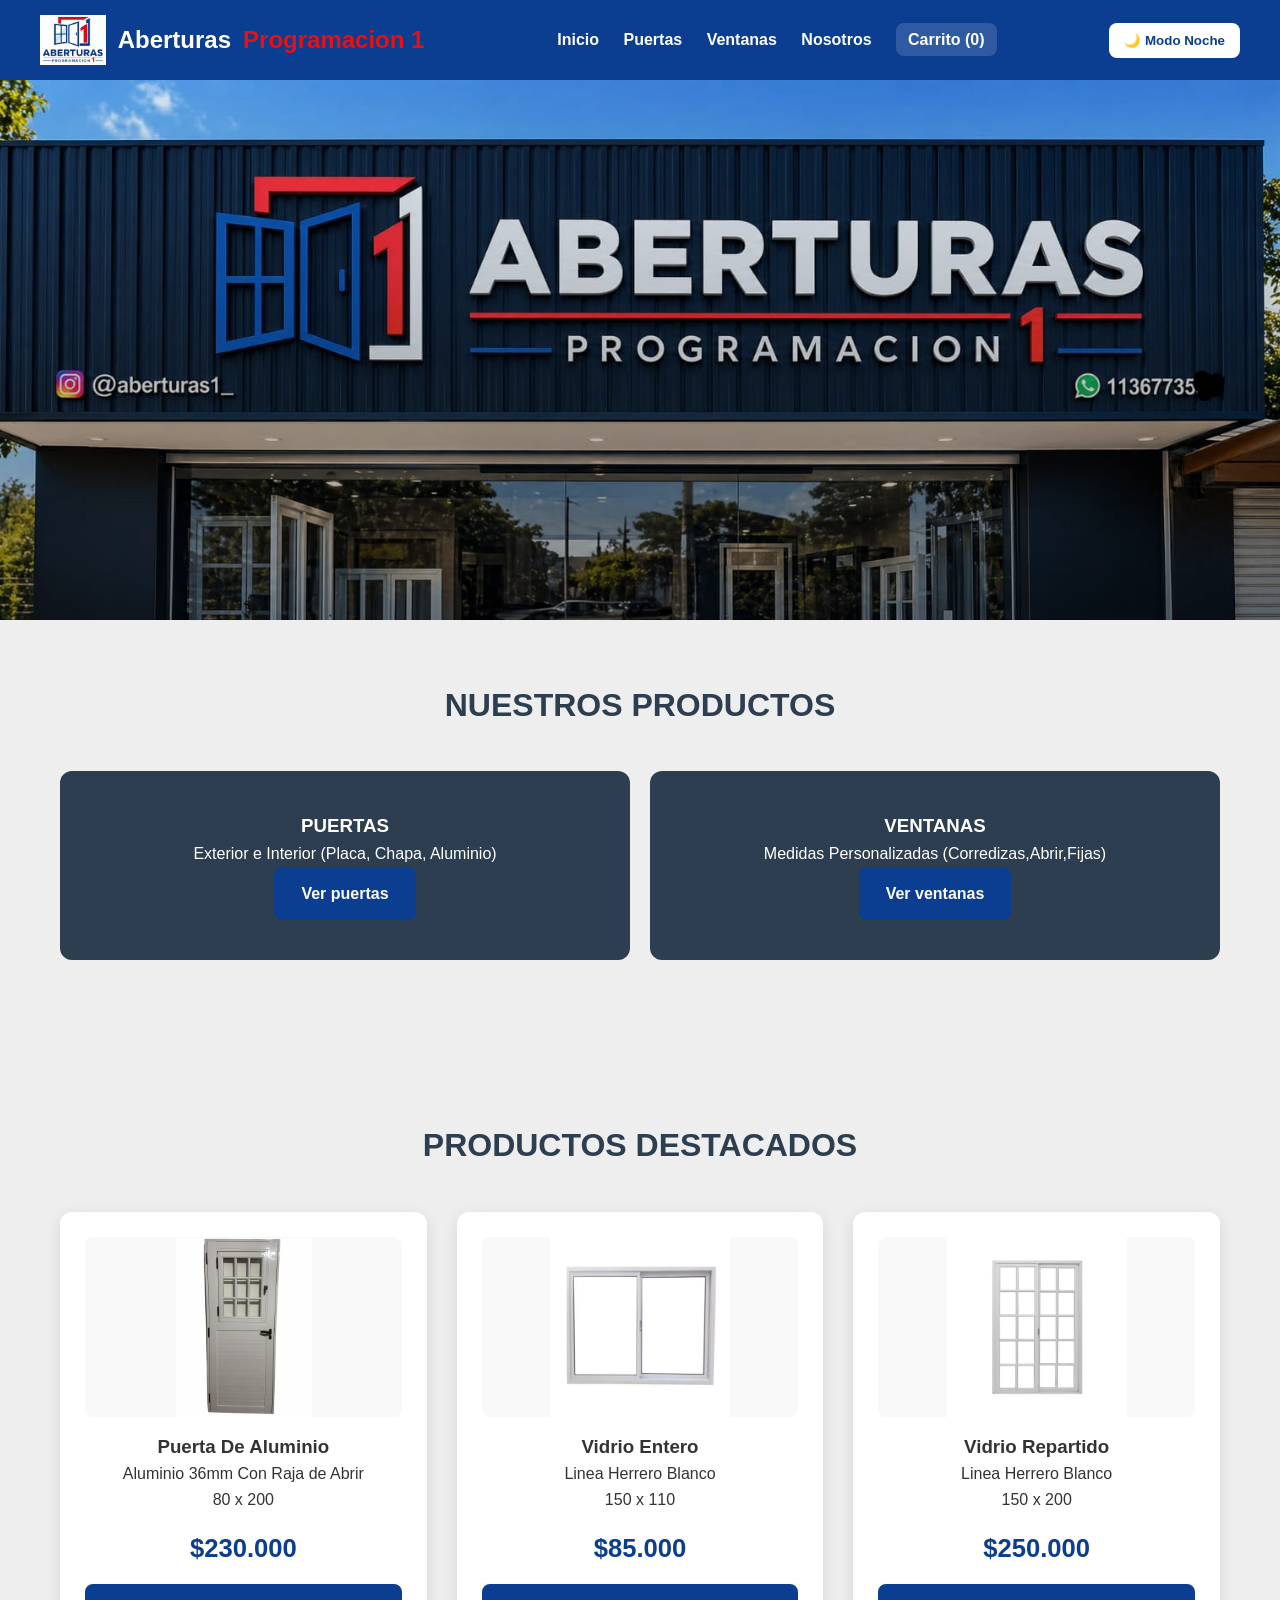
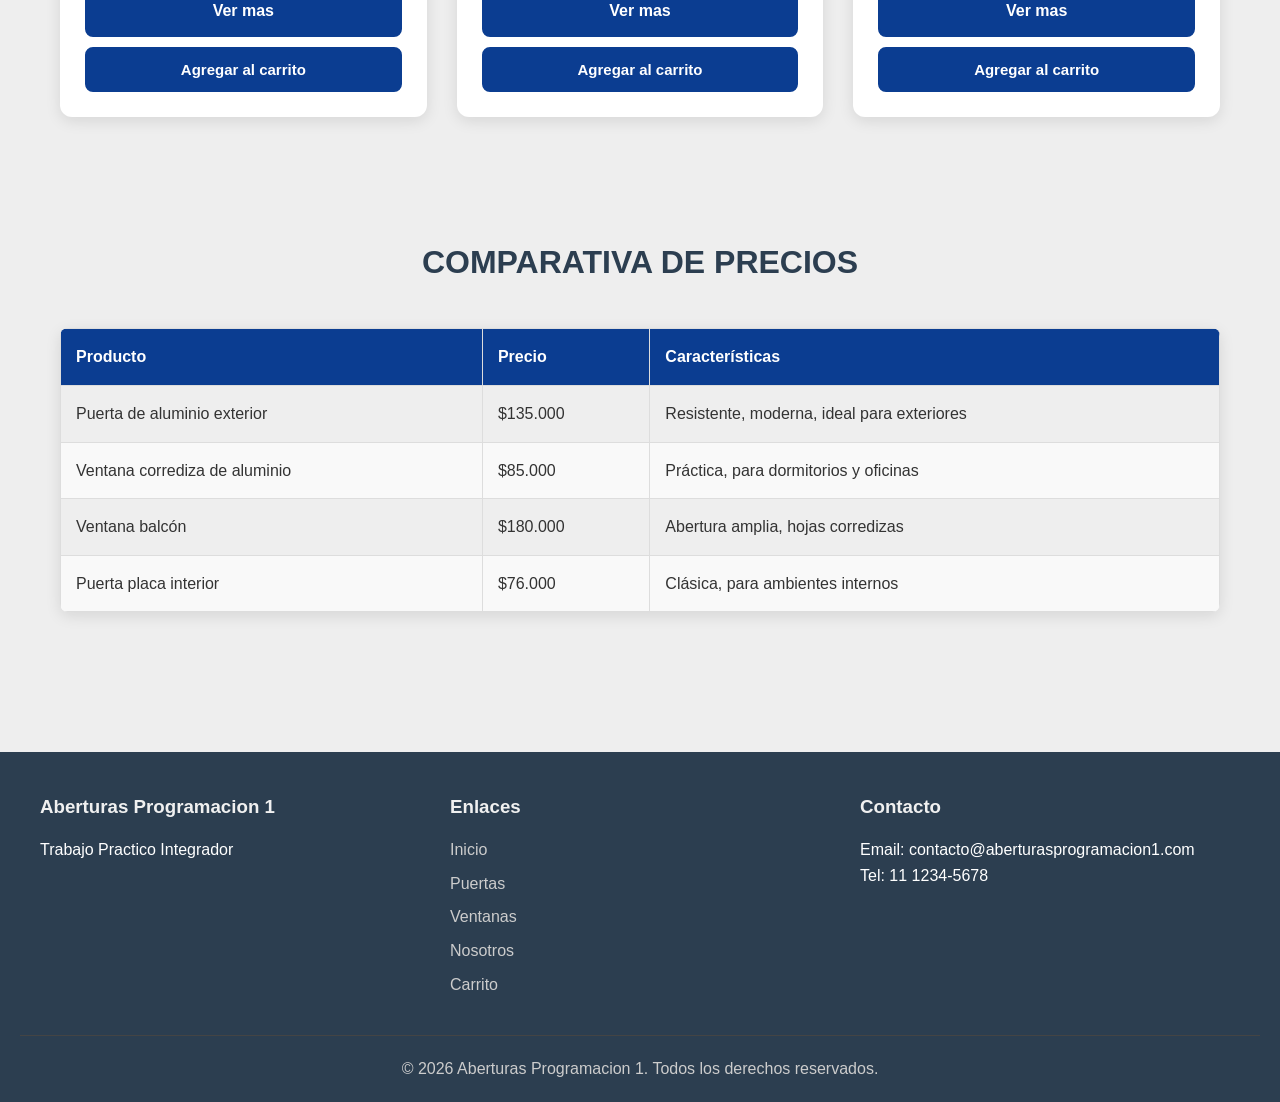
==== commit 78fb65ee: "Carrito Agregado se agrega archivos completos del proyecto modificados, con la funcionalidad de carr" ====
--- a/index.html
+++ b/index.html
@@ -19,9 +19,12 @@
         <a href="puertas.html">Puertas</a>
         <a href="ventanas.html">Ventanas</a>
         <a href="nosotros.html">Nosotros</a>
+        <a href="carrito.html" class="carrito-link">Carrito (<span id="carrito-contador">0</span>)</a>
       </nav>
       <button id="tema-btn" onclick="cambiarModo()">🌙 Modo Noche</button>
     </header>
+
+    <div id="mensaje-carrito" class="mensaje-carrito"></div>
 
     <section class="hero">
       <div class="hero-content">
@@ -54,25 +57,27 @@
       <h2>Productos destacados</h2>
 
       <div class="grid">
-        <div class="card">
+        <div class="card" data-nombre="Puerta De Aluminio" data-descripcion="Aluminio 36mm Con Raja de Abrir" data-medida="80 x 200" data-precio="230000" data-imagen="img/PuertaAluminioConRaja.jpeg">
           <img src="img/PuertaAluminioConRaja.jpeg" alt="Puerta de Aluminio" />
           <h3>Puerta De Aluminio</h3>
           <p>Aluminio 36mm Con Raja de Abrir</p>
           <p>80 x 200</p>
           <div class="price">$230.000</div>
           <a href="puertas.html" class="btn">Ver mas</a>
+          <button class="btn agregar-carrito" type="button">Agregar al carrito</button>
         </div>
 
-        <div class="card">
+        <div class="card" data-nombre="Vidrio Entero" data-descripcion="Linea Herrero Blanco" data-medida="150 x 110" data-precio="85000" data-imagen="img/VidrioEntero.jpeg">
           <img src="img/VidrioEntero.jpeg" alt="Ventana corrediza" />
           <h3>Vidrio Entero</h3>
           <p>Linea Herrero Blanco</p>
           <p>150 x 110</p>
           <div class="price">$85.000</div>
           <a href="ventanas.html" class="btn">Ver mas</a>
+          <button class="btn agregar-carrito" type="button">Agregar al carrito</button>
         </div>
 
-        <div class="card">
+        <div class="card" data-nombre="Vidrio Repartido" data-descripcion="Linea Herrero Blanco" data-medida="150 x 200" data-precio="250000" data-imagen="img/BalconVidrioRepartido.jpeg">
           <img
             src="img/BalconVidrioRepartido.jpeg"
             alt="Ventana Balcon Vidrio Repartido"
@@ -82,6 +87,7 @@
           <p>150 x 200</p>
           <div class="price">$250.000</div>
           <a href="ventanas.html" class="btn">Ver mas</a>
+          <button class="btn agregar-carrito" type="button">Agregar al carrito</button>
         </div>
       </div>
     </section>
@@ -134,6 +140,7 @@
             <li><a href="puertas.html">Puertas</a></li>
             <li><a href="ventanas.html">Ventanas</a></li>
             <li><a href="nosotros.html">Nosotros</a></li>
+            <li><a href="carrito.html">Carrito</a></li>
           </ul>
         </div>
         <div class="footer-section">
--- a/css/style.css
+++ b/css/style.css
@@ -1,600 +1,890 @@
-/* ---  RESET Y BASE --- */
-* {
-  margin: 0;
-  padding: 0;
-  box-sizing: border-box;
-}
-
-body {
-  font-family: "Segoe UI", Tahoma, Geneva, Verdana, sans-serif;
-  background: #eeeeee;
-  color: #333333;
-  line-height: 1.6;
-}
-
-/* --- COMPONENTES REUTILIZABLES (Botones) --- */
-.btn {
-  display: inline-block;
-  text-decoration: none;
-  font-weight: bold;
-  border-radius: 8px;
-  transition: 0.3s ease;
-  cursor: pointer;
-  text-align: center;
-}
-
-/* Botón Principal Azul */
-.btn {
-  background-color: #0b3d91;
-  color: white;
-  padding: 12px 25px;
-  border: 2px solid #0b3d91;
-}
-
-.btn:hover {
-  background-color: white;
-  color: #0b3d91;
-}
-
-/* --- HEADER --- */
-header {
-  background: #0b3d91;
-  padding: 15px 40px;
-  display: flex;
-  justify-content: space-between;
-  align-items: center;
-}
-
-.logo-text {
-  display: flex;
-  align-items: center;
-  gap: 12px;
-  color: white;
-  font-size: 24px;
-  font-weight: bold;
-  text-decoration: none;
-}
-
-.logo-text img {
-  height: 50px;
-  width: auto;
-  display: block;
-}
-
-.logo-text span {
-  color: rgb(235, 15, 15);
-}
-
-nav a {
-  color: white;
-  text-decoration: none;
-  margin-left: 20px;
-  font-weight: bold;
-}
-
-nav a:hover {
-  text-decoration: underline;
-}
-
-/* --- HERO SECTION --- */
-.hero {
-  min-height: 60vh;
-  display: flex;
-  align-items: center;
-  justify-content: center;
-  text-align: center;
-  padding: 40px 10px;
-  background:
-    linear-gradient(rgba(0, 0, 0, 0), rgba(0, 0, 0, 0.4)),
-    url("../img/heroLogo.jpeg") center/cover no-repeat;
-  color: white;
-}
-
-.hero h1 {
-  font-size: clamp(2rem, 5vw, 3.5rem);
-  text-transform: uppercase;
-  margin-bottom: 20px;
-}
-
-.page-title {
-  background: #0b3d91;
-  color: white;
-  text-align: center;
-  padding: 60px 20px;
-}
-
-.page-title h1 {
-  margin-bottom: 10px;
-  text-transform: uppercase;
-  font-size: clamp(2rem, 4vw, 3rem);
-}
-
-.page-title p {
-  max-width: 800px;
-  margin: 0 auto;
-  color: #f0f0f0;
-}
-/* --- NOSOTROS --- */
-.about-layout {
-  display: flex;
-  flex-direction: column;
-  gap: 30px;
-}
-
-.info-box {
-  background: white;
-  border-radius: 16px;
-  padding: 30px;
-  box-shadow: 0 8px 24px rgba(0, 0, 0, 0.08);
-}
-
-.info-box h2 {
-  margin-bottom: 18px;
-  color: #0b3d91;
-}
-
-.info-box p {
-  margin-bottom: 16px;
-  color: #444444;
-}
-
-.about-with-image {
-  display: flex;
-  gap: 20px;
-  align-items: center;
-  flex-direction: row-reverse;
-}
-
-.about-image img {
-  width: 300px;
-  height: auto;
-  border-radius: 8px;
-  object-fit: cover;
-}
-
-.about-text {
-  flex: 1;
-}
-
-.social-links {
-  display: flex;
-  gap: 15px;
-  flex-wrap: wrap;
-  margin-top: 15px;
-  justify-content: center;
-}
-
-.social-links a {
-  display: inline-block;
-  padding: 10px 18px;
-  background: #0b3d91;
-  color: white;
-  border-radius: 8px;
-  text-decoration: none;
-  transition: background 0.3s;
-}
-
-.social-links a:hover {
-  background: #083072;
-}
-
-/* --- ESTRUCTURA DE SECCIONES --- */
-.section {
-  padding: 60px 20px;
-  max-width: 1200px;
-  margin: 0 auto;
-}
-
-.section h2 {
-  text-align: center;
-  color: #2c3e50;
-  margin-bottom: 40px;
-  font-size: 2rem;
-  text-transform: uppercase;
-}
-
-/* --- CATEGORÍAS PRINCIPALES --- */
-.categories {
-  display: flex;
-  gap: 20px;
-  flex-wrap: wrap;
-  margin-bottom: 40px;
-}
-
-.category {
-  flex: 1;
-  min-width: 280px;
-  background-color: #2c3e50;
-  color: white;
-  padding: 40px;
-  border-radius: 12px;
-  text-align: center;
-  transition: transform 0.3s;
-}
-
-.category:hover {
-  transform: scale(1.02);
-}
-
-/* --- PRODUCTOS --- */
-.grid {
-  display: grid;
-  grid-template-columns: repeat(auto-fit, minmax(280px, 1fr));
-  gap: 30px;
-}
-
-.card {
-  background: white;
-  border-radius: 12px;
-  padding: 25px;
-  text-align: center;
-  box-shadow: 0 4px 15px rgba(0, 0, 0, 0.1);
-  transition: 0.3s;
-  display: flex;
-  flex-direction: column;
-}
-
-.card:hover {
-  transform: translateY(-8px);
-  box-shadow: 0 10px 25px rgba(0, 0, 0, 0.15);
-}
-
-.card img {
-  width: 100%;
-  height: 180px;
-  object-fit: contain;
-  background: #f9f9f9;
-  border-radius: 8px;
-  margin-bottom: 15px;
-}
-
-.price {
-  font-size: 1.6rem;
-  font-weight: bold;
-  color: #0b3d91;
-  margin: 15px 0;
-}
-
-/* --- TABLA DE PRECIOS --- */
-.price-table {
-  width: 100%;
-  border-collapse: collapse;
-  margin: 20px 0;
-  box-shadow: 0 4px 15px rgba(0, 0, 0, 0.1);
-  border-radius: 8px;
-  overflow: hidden;
-}
-
-.price-table th,
-.price-table td {
-  border: 1px solid #ddd;
-  padding: 15px;
-  text-align: left;
-}
-
-.price-table th {
-  background-color: #0b3d91;
-  color: white;
-  font-weight: bold;
-}
-
-.price-table tr:nth-child(even) {
-  background-color: #f9f9f9;
-}
-
-.price-table tr:hover {
-  background-color: #f1f1f1;
-}
-
-/* --- FOOTER --- */
-footer {
-  background: #2c3e50;
-  color: white;
-  padding: 40px 20px 20px;
-  margin-top: 60px;
-}
-
-.footer-content {
-  display: grid;
-  grid-template-columns: repeat(auto-fit, minmax(250px, 1fr));
-  gap: 30px;
-  max-width: 1200px;
-  margin: 0 auto;
-}
-
-.footer-section h3 {
-  margin-bottom: 15px;
-  color: #f0f0f0;
-}
-
-.footer-section ul {
-  list-style: none;
-  padding: 0;
-}
-
-.footer-section ul li {
-  margin-bottom: 8px;
-}
-
-.footer-section ul li a {
-  color: #cccccc;
-  text-decoration: none;
-}
-
-.footer-section ul li a:hover {
-  color: white;
-}
-
-.footer-bottom {
-  text-align: center;
-  margin-top: 30px;
-  padding-top: 20px;
-  border-top: 1px solid #444;
-  color: #cccccc;
-}
-
-/* --- MEDIA QUERIES - RESPONSIVE --- */
-@media (max-width: 768px) {
-  /* Header */
-  header {
-    padding: 10px 20px;
-    flex-direction: column;
-    gap: 15px;
-  }
-
-  .logo-text {
-    font-size: 18px;
-    gap: 8px;
-  }
-
-  .logo-text img {
-    height: 40px;
-  }
-
-  nav {
-    display: flex;
-    flex-direction: column;
-    gap: 10px;
-  }
-
-  nav a {
-    margin-left: 0;
-    font-size: 14px;
-  }
-
-  /* Hero Section */
-  .hero {
-    min-height: 40vh;
-    padding: 20px 10px;
-    background:
-      linear-gradient(rgba(0, 0, 0, 0), rgba(0, 0, 0, 0.4)),
-      url("../img/HeroLogo2.jpeg") center/cover no-repeat;
-    background-attachment: scroll;
-  }
-
-  .hero h1 {
-    font-size: clamp(1.5rem, 4vw, 2.5rem);
-  }
-
-  /* Page Title */
-  .page-title {
-    padding: 40px 20px;
-  }
-
-  .page-title h1 {
-    font-size: clamp(1.5rem, 3vw, 2rem);
-  }
-
-  /* Section */
-  .section {
-    padding: 40px 15px;
-  }
-
-  .section h2 {
-    font-size: 1.5rem;
-    margin-bottom: 25px;
-  }
-
-  /* Categories */
-  .category {
-    min-width: 100%;
-    padding: 30px 20px;
-  }
-
-  /* Cards */
-  .card img {
-    height: 150px;
-  }
-
-  .price {
-    font-size: 1.3rem;
-  }
-
-  /* About with Image */
-  .about-with-image {
-    flex-direction: column;
-  }
-
-  .about-image img {
-    width: 100%;
-    max-width: 300px;
-  }
-
-  /* Table */
-  .price-table {
-    font-size: 0.9rem;
-  }
-
-  .price-table th,
-  .price-table td {
-    padding: 10px;
-  }
-
-  /* Info Box */
-  .info-box {
-    padding: 20px;
-  }
-
-  .info-box h2 {
-    margin-bottom: 12px;
-    font-size: 1.3rem;
-  }
-
-  .info-box p {
-    margin-bottom: 12px;
-    font-size: 0.95rem;
-  }
-
-  /* Footer */
-  footer {
-    padding: 30px 15px 15px;
-  }
-
-  .footer-content {
-    gap: 20px;
-    grid-template-columns: 1fr;
-  }
-
-  .footer-section h3 {
-    margin-bottom: 12px;
-    font-size: 1rem;
-  }
-
-  .footer-section ul li {
-    margin-bottom: 6px;
-  }
-
-  .footer-bottom {
-    margin-top: 20px;
-    padding-top: 15px;
-    font-size: 0.85rem;
-  }
-
-  /* Social Links */
-  .social-links {
-    gap: 10px;
-  }
-
-  .social-links a {
-    padding: 8px 15px;
-    font-size: 0.9rem;
-  }
-}
-
-/*Formulario*/
-.contenedor-form {
-  display: flex;
-  justify-content: center;
-  align-items: center;
-  margin: 40px 0;
-}
-
-.form {
-  background-color: white;
-  width: 90%;
-  max-width: 400px;
-  border-radius: 10px;
-  padding: 55px 30px;
-}
-
-.form_input {
-  font-family: inherit;
-  font-weight: 300;
-  font-size: 16px;
-  padding: 10px 16px;
-  outline: none;
-  resize: none;
-  margin-bottom: 16px;
-}
-
-.form_div {
-  width: 100%;
-  display: grid;
-  gap: 10px;
-  grid-auto-columns: 100%;
-}
-
-.form_titulo {
-  text-align: center;
-  font-size: 30px;
-}
-
-/* BOTON MODO NOCHE */
-
-#tema-btn {
-  background-color: white;
-  color: #0b3d91;
-  border: none;
-  padding: 10px 15px;
-  border-radius: 8px;
-  cursor: pointer;
-  font-weight: bold;
-}
-
-#tema-btn:hover {
-  opacity: 0.9;
-}
-
-/* MODO NOCHE */
-
-body.modo-noche {
-  background-color: #121212;
-  color: white;
-}
-
-body.modo-noche header {
-  background: #1f1f1f;
-}
-
-body.modo-noche .page-title {
-  background: #1f1f1f;
-}
-
-body.modo-noche .section h2 {
-  color: white;
-}
-
-body.modo-noche .card,
-body.modo-noche .info-box,
-body.modo-noche .form {
-  background-color: #2a2a2a;
-  color: white;
-}
-
-body.modo-noche .category {
-  background-color: #1f1f1f;
-}
-
-body.modo-noche .price {
-  color: #66b3ff;
-}
-
-body.modo-noche .price-table td {
-  background-color: #2a2a2a;
-  color: white;
-}
-
-body.modo-noche .price-table th {
-  background-color: #1f1f1f;
-}
-
-body.modo-noche footer {
-  background-color: #111;
-}
-
-body.modo-noche .footer-section a,
-body.modo-noche nav a {
-  color: white;
-}
-
-body.modo-noche .card img {
-  background-color: #333;
-}
-
-body.modo-noche .info-box p {
-  color: white;
-}
-
-body.modo-noche .social-links a {
-  background-color: #444;
-}
+/* ---  RESET Y BASE --- */
+* {
+  margin: 0;
+  padding: 0;
+  box-sizing: border-box;
+}
+
+body {
+  font-family: "Segoe UI", Tahoma, Geneva, Verdana, sans-serif;
+  background: #eeeeee;
+  color: #333333;
+  line-height: 1.6;
+}
+
+/* --- COMPONENTES REUTILIZABLES (Botones) --- */
+.btn {
+  display: inline-block;
+  text-decoration: none;
+  font-weight: bold;
+  border-radius: 8px;
+  transition: 0.3s ease;
+  cursor: pointer;
+  text-align: center;
+}
+
+/* Botón Principal Azul */
+.btn {
+  background-color: #0b3d91;
+  color: white;
+  padding: 12px 25px;
+  border: 2px solid #0b3d91;
+}
+
+.btn:hover {
+  background-color: white;
+  color: #0b3d91;
+}
+
+/* --- HEADER --- */
+header {
+  background: #0b3d91;
+  padding: 15px 40px;
+  display: flex;
+  justify-content: space-between;
+  align-items: center;
+}
+
+.logo-text {
+  display: flex;
+  align-items: center;
+  gap: 12px;
+  color: white;
+  font-size: 24px;
+  font-weight: bold;
+  text-decoration: none;
+}
+
+.logo-text img {
+  height: 50px;
+  width: auto;
+  display: block;
+}
+
+.logo-text span {
+  color: rgb(235, 15, 15);
+}
+
+nav a {
+  color: white;
+  text-decoration: none;
+  margin-left: 20px;
+  font-weight: bold;
+}
+
+nav a:hover {
+  text-decoration: underline;
+}
+
+/* --- HERO SECTION --- */
+.hero {
+  min-height: 60vh;
+  display: flex;
+  align-items: center;
+  justify-content: center;
+  text-align: center;
+  padding: 40px 10px;
+  background:
+    linear-gradient(rgba(0, 0, 0, 0), rgba(0, 0, 0, 0.4)),
+    url("../img/heroLogo.jpeg") center/cover no-repeat;
+  color: white;
+}
+
+.hero h1 {
+  font-size: clamp(2rem, 5vw, 3.5rem);
+  text-transform: uppercase;
+  margin-bottom: 20px;
+}
+
+.page-title {
+  background: #0b3d91;
+  color: white;
+  text-align: center;
+  padding: 60px 20px;
+}
+
+.page-title h1 {
+  margin-bottom: 10px;
+  text-transform: uppercase;
+  font-size: clamp(2rem, 4vw, 3rem);
+}
+
+.page-title p {
+  max-width: 800px;
+  margin: 0 auto;
+  color: #f0f0f0;
+}
+/* --- NOSOTROS --- */
+.about-layout {
+  display: flex;
+  flex-direction: column;
+  gap: 30px;
+}
+
+.info-box {
+  background: white;
+  border-radius: 16px;
+  padding: 30px;
+  box-shadow: 0 8px 24px rgba(0, 0, 0, 0.08);
+}
+
+.info-box h2 {
+  margin-bottom: 18px;
+  color: #0b3d91;
+}
+
+.info-box p {
+  margin-bottom: 16px;
+  color: #444444;
+}
+
+.about-with-image {
+  display: flex;
+  gap: 20px;
+  align-items: center;
+  flex-direction: row-reverse;
+}
+
+.about-image img {
+  width: 300px;
+  height: auto;
+  border-radius: 8px;
+  object-fit: cover;
+}
+
+.about-text {
+  flex: 1;
+}
+
+.social-links {
+  display: flex;
+  gap: 15px;
+  flex-wrap: wrap;
+  margin-top: 15px;
+  justify-content: center;
+}
+
+.social-links a {
+  display: inline-block;
+  padding: 10px 18px;
+  background: #0b3d91;
+  color: white;
+  border-radius: 8px;
+  text-decoration: none;
+  transition: background 0.3s;
+}
+
+.social-links a:hover {
+  background: #083072;
+}
+
+/* --- ESTRUCTURA DE SECCIONES --- */
+.section {
+  padding: 60px 20px;
+  max-width: 1200px;
+  margin: 0 auto;
+}
+
+.section h2 {
+  text-align: center;
+  color: #2c3e50;
+  margin-bottom: 40px;
+  font-size: 2rem;
+  text-transform: uppercase;
+}
+
+/* --- CATEGORÍAS PRINCIPALES --- */
+.categories {
+  display: flex;
+  gap: 20px;
+  flex-wrap: wrap;
+  margin-bottom: 40px;
+}
+
+.category {
+  flex: 1;
+  min-width: 280px;
+  background-color: #2c3e50;
+  color: white;
+  padding: 40px;
+  border-radius: 12px;
+  text-align: center;
+  transition: transform 0.3s;
+}
+
+.category:hover {
+  transform: scale(1.02);
+}
+
+/* --- PRODUCTOS --- */
+.grid {
+  display: grid;
+  grid-template-columns: repeat(auto-fit, minmax(280px, 1fr));
+  gap: 30px;
+}
+
+.card {
+  background: white;
+  border-radius: 12px;
+  padding: 25px;
+  text-align: center;
+  box-shadow: 0 4px 15px rgba(0, 0, 0, 0.1);
+  transition: 0.3s;
+  display: flex;
+  flex-direction: column;
+}
+
+.card:hover {
+  transform: translateY(-8px);
+  box-shadow: 0 10px 25px rgba(0, 0, 0, 0.15);
+}
+
+.card img {
+  width: 100%;
+  height: 180px;
+  object-fit: contain;
+  background: #f9f9f9;
+  border-radius: 8px;
+  margin-bottom: 15px;
+}
+
+.price {
+  font-size: 1.6rem;
+  font-weight: bold;
+  color: #0b3d91;
+  margin: 15px 0;
+}
+
+/* --- TABLA DE PRECIOS --- */
+.price-table {
+  width: 100%;
+  border-collapse: collapse;
+  margin: 20px 0;
+  box-shadow: 0 4px 15px rgba(0, 0, 0, 0.1);
+  border-radius: 8px;
+  overflow: hidden;
+}
+
+.price-table th,
+.price-table td {
+  border: 1px solid #ddd;
+  padding: 15px;
+  text-align: left;
+}
+
+.price-table th {
+  background-color: #0b3d91;
+  color: white;
+  font-weight: bold;
+}
+
+.price-table tr:nth-child(even) {
+  background-color: #f9f9f9;
+}
+
+.price-table tr:hover {
+  background-color: #f1f1f1;
+}
+
+/* --- FOOTER --- */
+footer {
+  background: #2c3e50;
+  color: white;
+  padding: 40px 20px 20px;
+  margin-top: 60px;
+}
+
+.footer-content {
+  display: grid;
+  grid-template-columns: repeat(auto-fit, minmax(250px, 1fr));
+  gap: 30px;
+  max-width: 1200px;
+  margin: 0 auto;
+}
+
+.footer-section h3 {
+  margin-bottom: 15px;
+  color: #f0f0f0;
+}
+
+.footer-section ul {
+  list-style: none;
+  padding: 0;
+}
+
+.footer-section ul li {
+  margin-bottom: 8px;
+}
+
+.footer-section ul li a {
+  color: #cccccc;
+  text-decoration: none;
+}
+
+.footer-section ul li a:hover {
+  color: white;
+}
+
+.footer-bottom {
+  text-align: center;
+  margin-top: 30px;
+  padding-top: 20px;
+  border-top: 1px solid #444;
+  color: #cccccc;
+}
+
+/* --- MEDIA QUERIES - RESPONSIVE --- */
+@media (max-width: 768px) {
+  /* Header */
+  header {
+    padding: 10px 20px;
+    flex-direction: column;
+    gap: 15px;
+  }
+
+  .logo-text {
+    font-size: 18px;
+    gap: 8px;
+  }
+
+  .logo-text img {
+    height: 40px;
+  }
+
+  nav {
+    display: flex;
+    flex-direction: column;
+    gap: 10px;
+  }
+
+  nav a {
+    margin-left: 0;
+    font-size: 14px;
+  }
+
+  /* Hero Section */
+  .hero {
+    min-height: 40vh;
+    padding: 20px 10px;
+    background:
+      linear-gradient(rgba(0, 0, 0, 0), rgba(0, 0, 0, 0.4)),
+      url("../img/HeroLogo2.jpeg") center/cover no-repeat;
+    background-attachment: scroll;
+  }
+
+  .hero h1 {
+    font-size: clamp(1.5rem, 4vw, 2.5rem);
+  }
+
+  /* Page Title */
+  .page-title {
+    padding: 40px 20px;
+  }
+
+  .page-title h1 {
+    font-size: clamp(1.5rem, 3vw, 2rem);
+  }
+
+  /* Section */
+  .section {
+    padding: 40px 15px;
+  }
+
+  .section h2 {
+    font-size: 1.5rem;
+    margin-bottom: 25px;
+  }
+
+  /* Categories */
+  .category {
+    min-width: 100%;
+    padding: 30px 20px;
+  }
+
+  /* Cards */
+  .card img {
+    height: 150px;
+  }
+
+  .price {
+    font-size: 1.3rem;
+  }
+
+  /* About with Image */
+  .about-with-image {
+    flex-direction: column;
+  }
+
+  .about-image img {
+    width: 100%;
+    max-width: 300px;
+  }
+
+  /* Table */
+  .price-table {
+    font-size: 0.9rem;
+  }
+
+  .price-table th,
+  .price-table td {
+    padding: 10px;
+  }
+
+  /* Info Box */
+  .info-box {
+    padding: 20px;
+  }
+
+  .info-box h2 {
+    margin-bottom: 12px;
+    font-size: 1.3rem;
+  }
+
+  .info-box p {
+    margin-bottom: 12px;
+    font-size: 0.95rem;
+  }
+
+  /* Footer */
+  footer {
+    padding: 30px 15px 15px;
+  }
+
+  .footer-content {
+    gap: 20px;
+    grid-template-columns: 1fr;
+  }
+
+  .footer-section h3 {
+    margin-bottom: 12px;
+    font-size: 1rem;
+  }
+
+  .footer-section ul li {
+    margin-bottom: 6px;
+  }
+
+  .footer-bottom {
+    margin-top: 20px;
+    padding-top: 15px;
+    font-size: 0.85rem;
+  }
+
+  /* Social Links */
+  .social-links {
+    gap: 10px;
+  }
+
+  .social-links a {
+    padding: 8px 15px;
+    font-size: 0.9rem;
+  }
+}
+
+/*Formulario*/
+.contenedor-form {
+  display: flex;
+  justify-content: center;
+  align-items: center;
+  margin: 40px 0;
+}
+
+.form {
+  background-color: white;
+  width: 90%;
+  max-width: 400px;
+  border-radius: 10px;
+  padding: 55px 30px;
+}
+
+.form_input {
+  font-family: inherit;
+  font-weight: 300;
+  font-size: 16px;
+  padding: 10px 16px;
+  outline: none;
+  resize: none;
+  margin-bottom: 16px;
+}
+
+.form_div {
+  width: 100%;
+  display: grid;
+  gap: 10px;
+  grid-auto-columns: 100%;
+}
+
+.form_titulo {
+  text-align: center;
+  font-size: 30px;
+}
+
+/* BOTON MODO NOCHE */
+
+#tema-btn {
+  background-color: white;
+  color: #0b3d91;
+  border: none;
+  padding: 10px 15px;
+  border-radius: 8px;
+  cursor: pointer;
+  font-weight: bold;
+}
+
+#tema-btn:hover {
+  opacity: 0.9;
+}
+
+/* MODO NOCHE */
+
+body.modo-noche {
+  background-color: #121212;
+  color: white;
+}
+
+body.modo-noche header {
+  background: #1f1f1f;
+}
+
+body.modo-noche .page-title {
+  background: #1f1f1f;
+}
+
+body.modo-noche .section h2 {
+  color: white;
+}
+
+body.modo-noche .card,
+body.modo-noche .info-box,
+body.modo-noche .form {
+  background-color: #2a2a2a;
+  color: white;
+}
+
+body.modo-noche .category {
+  background-color: #1f1f1f;
+}
+
+body.modo-noche .price {
+  color: #66b3ff;
+}
+
+body.modo-noche .price-table td {
+  background-color: #2a2a2a;
+  color: white;
+}
+
+body.modo-noche .price-table th {
+  background-color: #1f1f1f;
+}
+
+body.modo-noche footer {
+  background-color: #111;
+}
+
+body.modo-noche .footer-section a,
+body.modo-noche nav a {
+  color: white;
+}
+
+body.modo-noche .card img {
+  background-color: #333;
+}
+
+body.modo-noche .info-box p {
+  color: white;
+}
+
+body.modo-noche .social-links a {
+  background-color: #444;
+}
+
+/* --- CARRITO DE COMPRAS --- */
+.carrito-link {
+  background-color: rgba(255, 255, 255, 0.15);
+  padding: 8px 12px;
+  border-radius: 8px;
+}
+
+.agregar-carrito {
+  margin-top: 10px;
+  border: 2px solid #0b3d91;
+  font-family: inherit;
+  font-size: 15px;
+}
+
+.mensaje-carrito {
+  position: fixed;
+  top: 90px;
+  right: 20px;
+  background-color: #0b3d91;
+  color: white;
+  padding: 14px 20px;
+  border-radius: 8px;
+  box-shadow: 0 4px 15px rgba(0, 0, 0, 0.2);
+  opacity: 0;
+  pointer-events: none;
+  transform: translateY(-10px);
+  transition: 0.3s ease;
+  z-index: 1000;
+}
+
+.mensaje-carrito-visible {
+  opacity: 1;
+  transform: translateY(0);
+}
+
+.carrito-section {
+  max-width: 1000px;
+}
+
+.carrito-listado {
+  display: flex;
+  flex-direction: column;
+  gap: 20px;
+}
+
+.carrito-item {
+  display: grid;
+  grid-template-columns: 120px 1fr auto auto;
+  gap: 20px;
+  align-items: center;
+  background: white;
+  border-radius: 12px;
+  padding: 20px;
+  box-shadow: 0 4px 15px rgba(0, 0, 0, 0.1);
+}
+
+.carrito-item img {
+  width: 120px;
+  height: 100px;
+  object-fit: contain;
+  background: #f9f9f9;
+  border-radius: 8px;
+}
+
+.carrito-info h3 {
+  color: #0b3d91;
+  margin-bottom: 8px;
+}
+
+.carrito-info p {
+  margin-bottom: 4px;
+}
+
+.carrito-cantidad {
+  display: flex;
+  align-items: center;
+  gap: 10px;
+}
+
+.carrito-cantidad button {
+  width: 32px;
+  height: 32px;
+  border: none;
+  background-color: #0b3d91;
+  color: white;
+  border-radius: 6px;
+  cursor: pointer;
+  font-size: 18px;
+  font-weight: bold;
+}
+
+.carrito-cantidad span {
+  min-width: 25px;
+  text-align: center;
+  font-weight: bold;
+}
+
+.carrito-subtotal {
+  text-align: right;
+  display: flex;
+  flex-direction: column;
+  gap: 10px;
+}
+
+.btn-eliminar {
+  border: none;
+  background-color: #b00020;
+  color: white;
+  padding: 8px 12px;
+  border-radius: 8px;
+  cursor: pointer;
+  font-weight: bold;
+}
+
+.carrito-resumen {
+  margin-top: 30px;
+  background: white;
+  padding: 25px;
+  border-radius: 12px;
+  box-shadow: 0 4px 15px rgba(0, 0, 0, 0.1);
+}
+
+.carrito-resumen h3 {
+  font-size: 1.6rem;
+  color: #0b3d91;
+  margin-bottom: 15px;
+}
+
+.carrito-descuentos {
+  text-align: left;
+  border-bottom: 1px solid #e0e0e0;
+  padding-bottom: 20px;
+  margin-bottom: 20px;
+}
+
+.carrito-descuentos p {
+  margin-bottom: 15px;
+}
+
+.descuento-opciones {
+  display: grid;
+  grid-template-columns: repeat(2, 1fr);
+  gap: 15px;
+}
+
+.descuento-opcion {
+  display: flex;
+  align-items: center;
+  gap: 10px;
+  border: 2px solid #0b3d91;
+  border-radius: 10px;
+  padding: 14px;
+  cursor: pointer;
+  font-weight: bold;
+  color: #0b3d91;
+  background-color: #f5f8ff;
+}
+
+.descuento-opcion input {
+  width: 18px;
+  height: 18px;
+  cursor: pointer;
+}
+
+.carrito-totales {
+  text-align: right;
+}
+
+.carrito-totales p {
+  display: flex;
+  justify-content: flex-end;
+  gap: 10px;
+  margin-bottom: 8px;
+  font-size: 1rem;
+}
+
+.carrito-totales span {
+  min-width: 120px;
+  font-weight: bold;
+}
+
+.carrito-totales h3 {
+  font-size: 1.8rem;
+  margin-top: 15px;
+  margin-bottom: 20px;
+}
+
+.carrito-acciones {
+  display: flex;
+  justify-content: flex-end;
+  gap: 15px;
+  flex-wrap: wrap;
+}
+
+.carrito-vacio {
+  background: white;
+  border-radius: 12px;
+  padding: 35px;
+  text-align: center;
+  box-shadow: 0 4px 15px rgba(0, 0, 0, 0.1);
+}
+
+.carrito-vacio h3 {
+  color: #0b3d91;
+  margin-bottom: 10px;
+}
+
+.carrito-vacio p {
+  margin-bottom: 20px;
+}
+
+body.modo-noche .carrito-item,
+body.modo-noche .carrito-resumen,
+body.modo-noche .carrito-vacio {
+  background-color: #2a2a2a;
+  color: white;
+}
+
+body.modo-noche .carrito-info h3,
+body.modo-noche .carrito-resumen h3,
+body.modo-noche .carrito-vacio h3 {
+  color: #66b3ff;
+}
+
+body.modo-noche .carrito-item img {
+  background-color: #333;
+}
+
+body.modo-noche .carrito-descuentos {
+  border-bottom-color: #444;
+}
+
+body.modo-noche .descuento-opcion {
+  background-color: #333;
+  color: #66b3ff;
+  border-color: #66b3ff;
+}
+
+@media (max-width: 768px) {
+  .carrito-link {
+    padding: 6px 10px;
+  }
+
+  .mensaje-carrito {
+    top: 165px;
+    right: 10px;
+    left: 10px;
+    text-align: center;
+  }
+
+  .carrito-item {
+    grid-template-columns: 1fr;
+    text-align: center;
+  }
+
+  .carrito-item img {
+    margin: 0 auto;
+  }
+
+  .carrito-cantidad {
+    justify-content: center;
+  }
+
+  .carrito-subtotal {
+    text-align: center;
+    align-items: center;
+  }
+
+  .carrito-resumen {
+    text-align: center;
+  }
+
+  .descuento-opciones {
+    grid-template-columns: 1fr;
+  }
+
+  .carrito-totales {
+    text-align: center;
+  }
+
+  .carrito-totales p {
+    justify-content: space-between;
+    text-align: left;
+  }
+
+  .carrito-acciones {
+    justify-content: center;
+  }
+}
